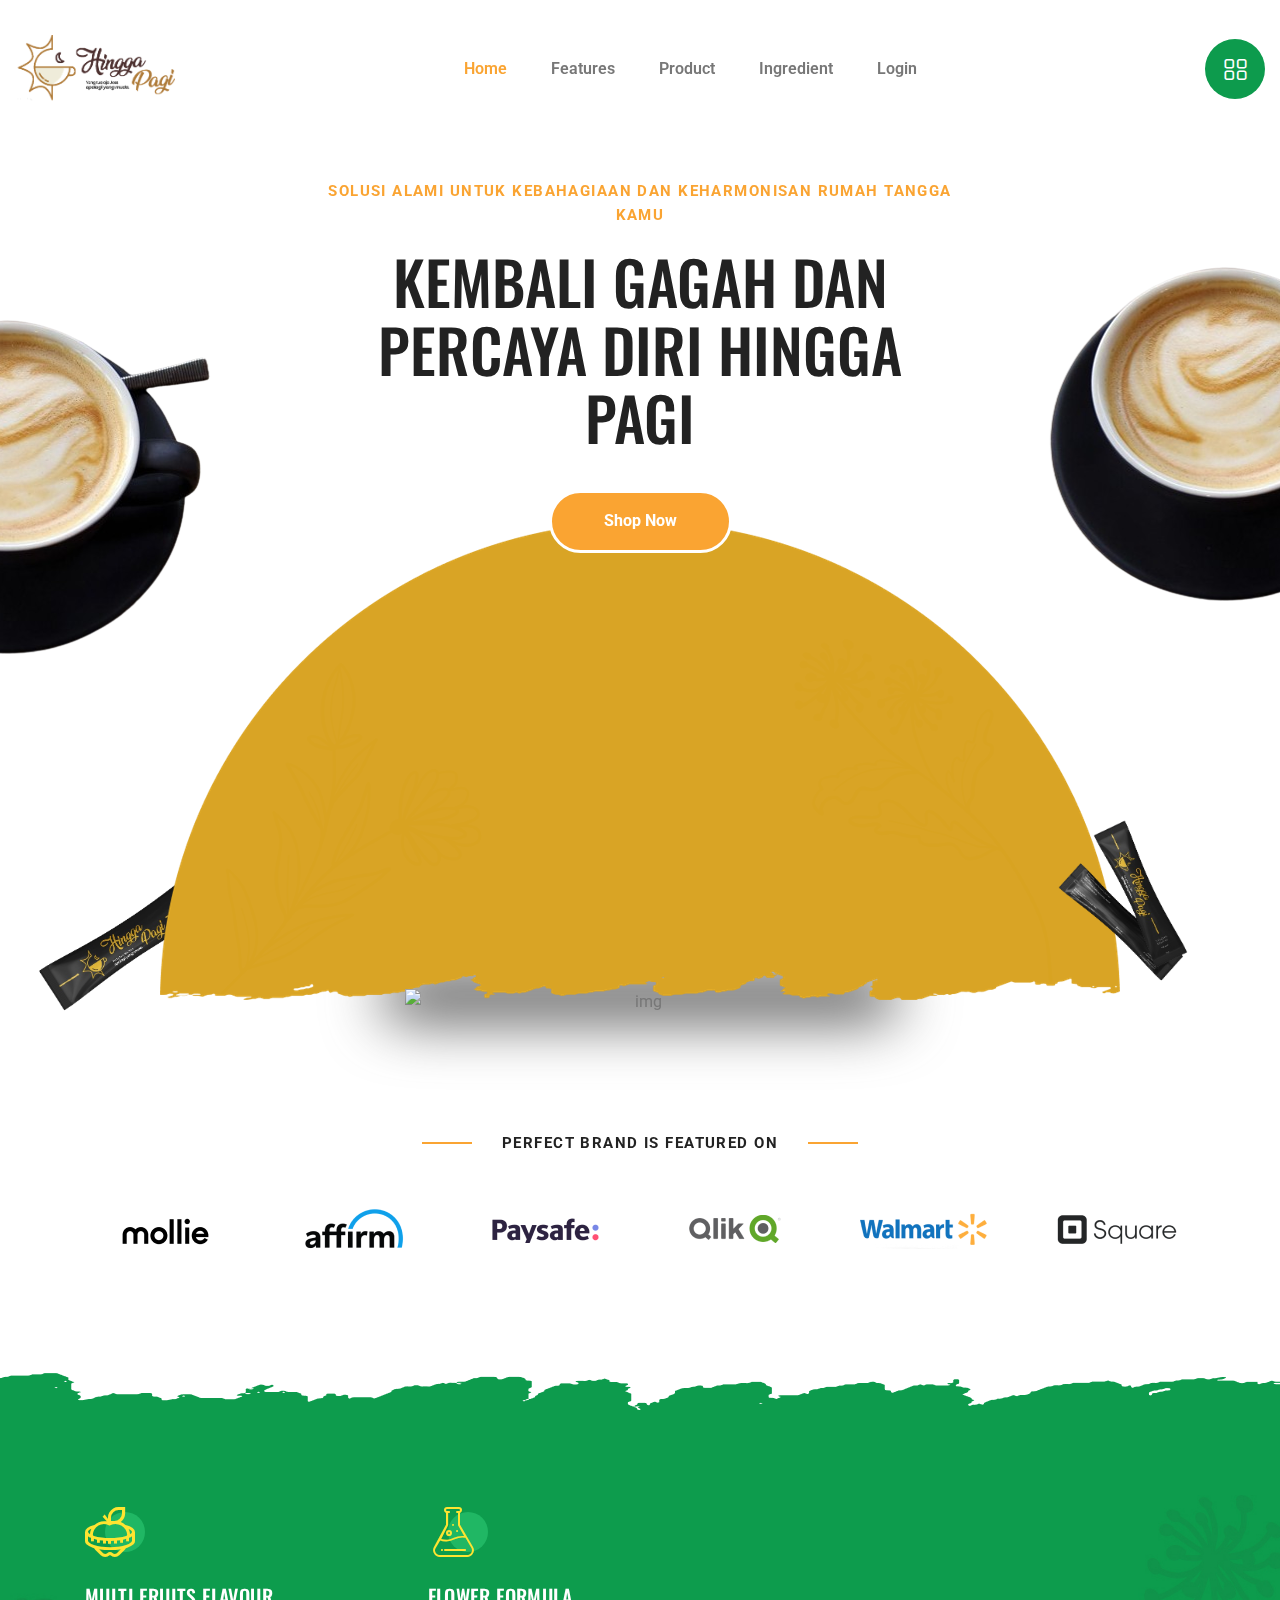
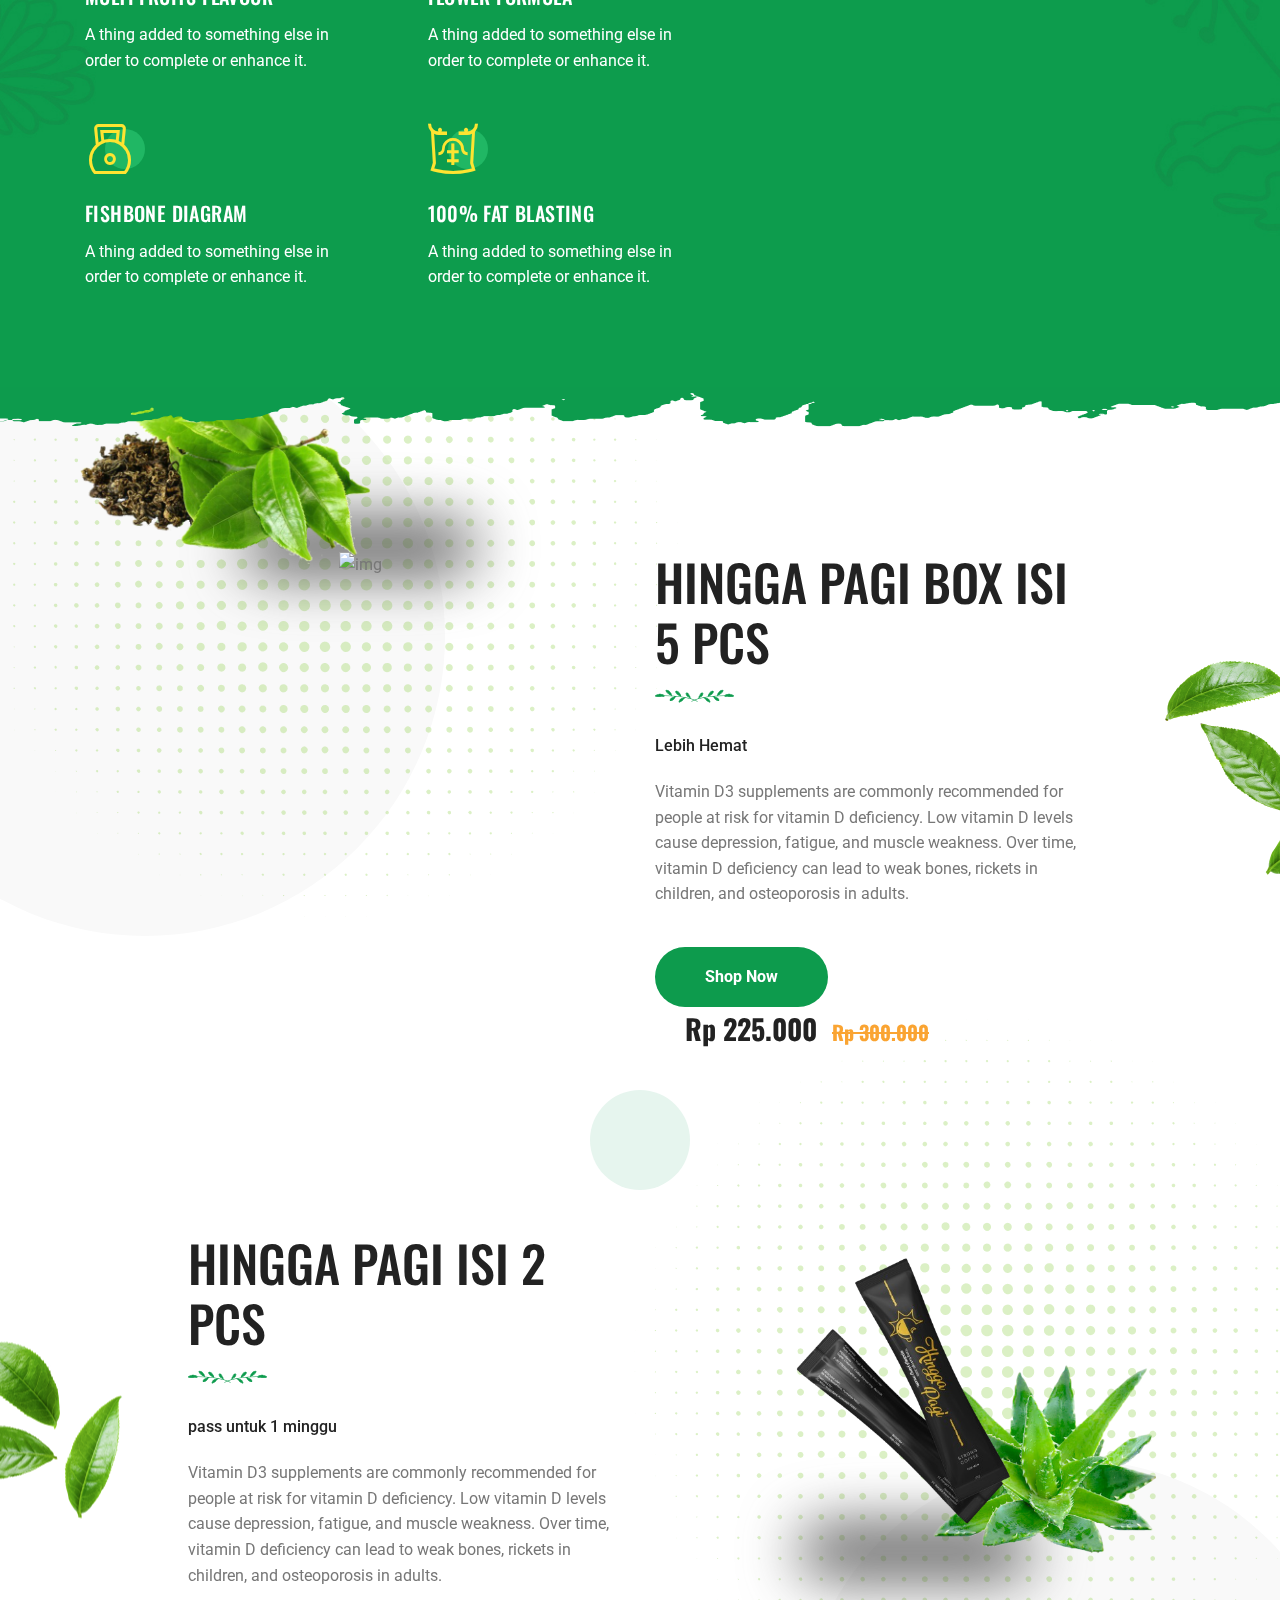
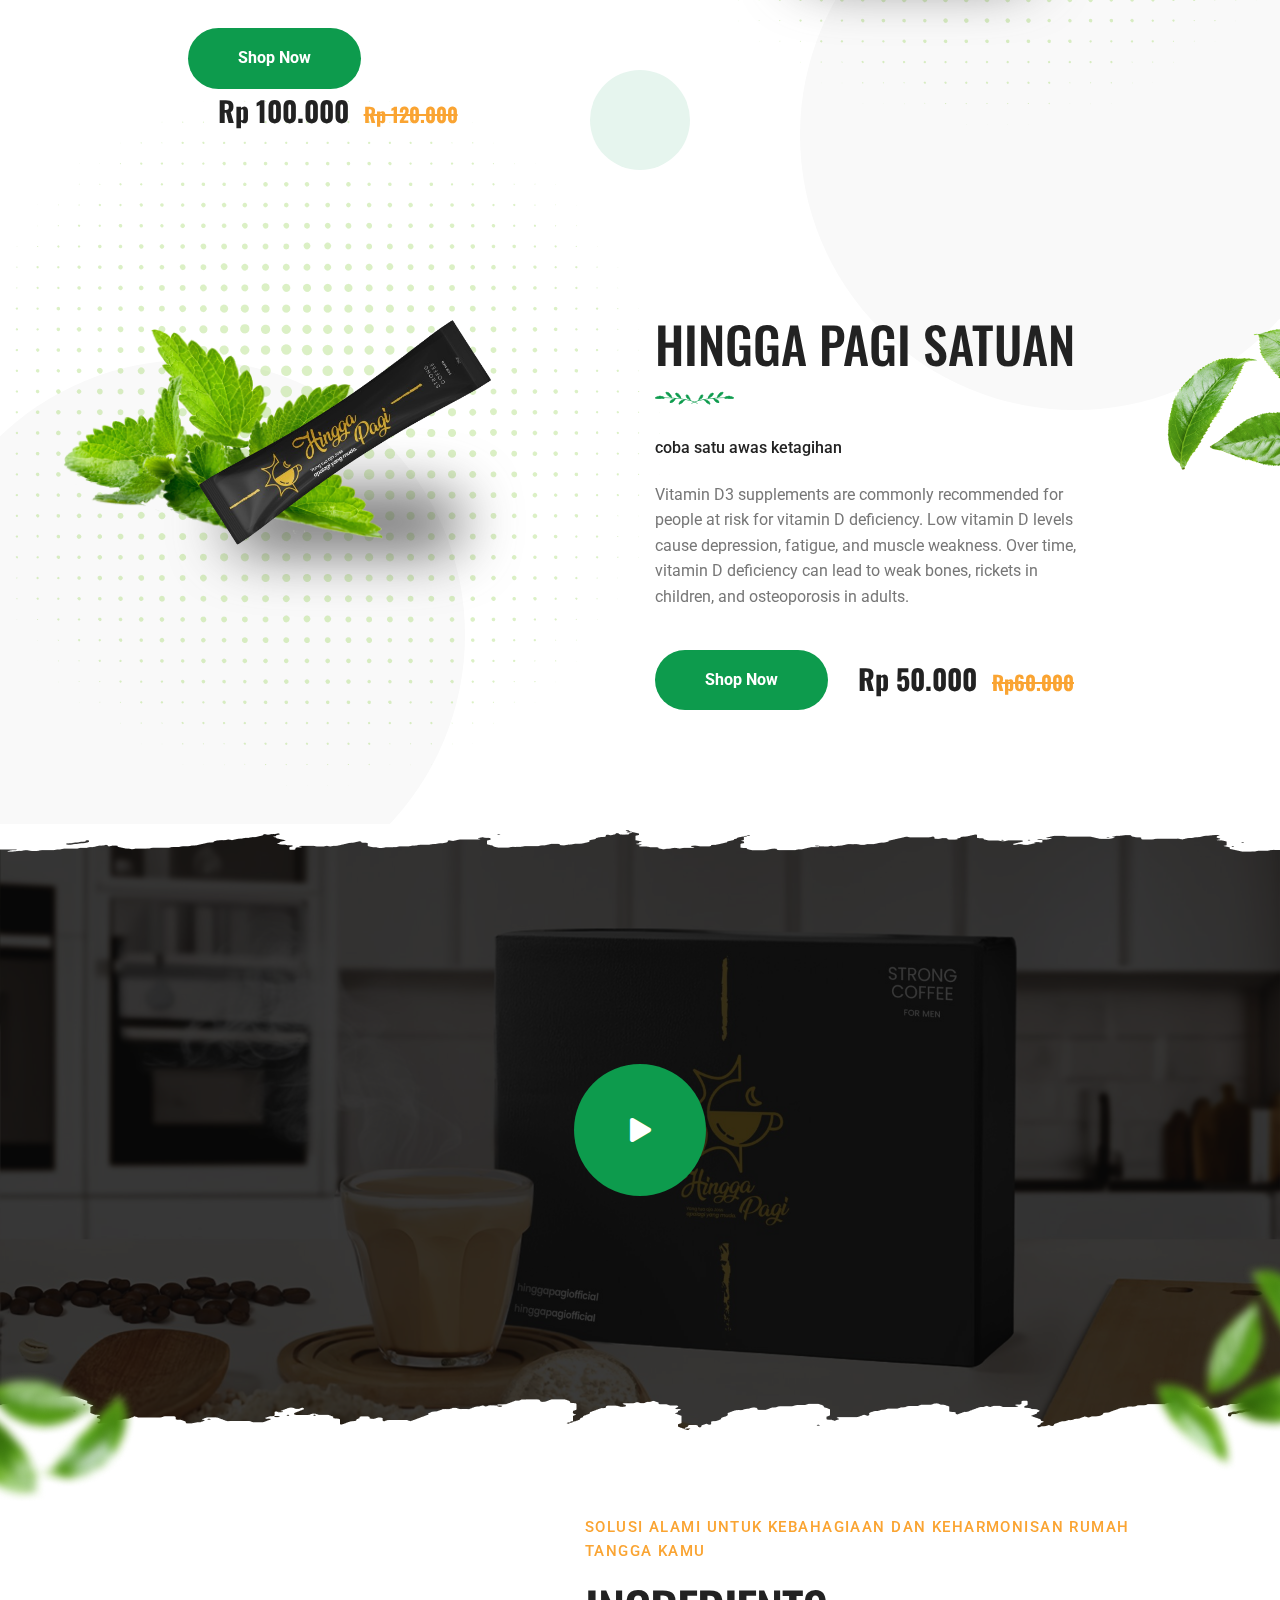
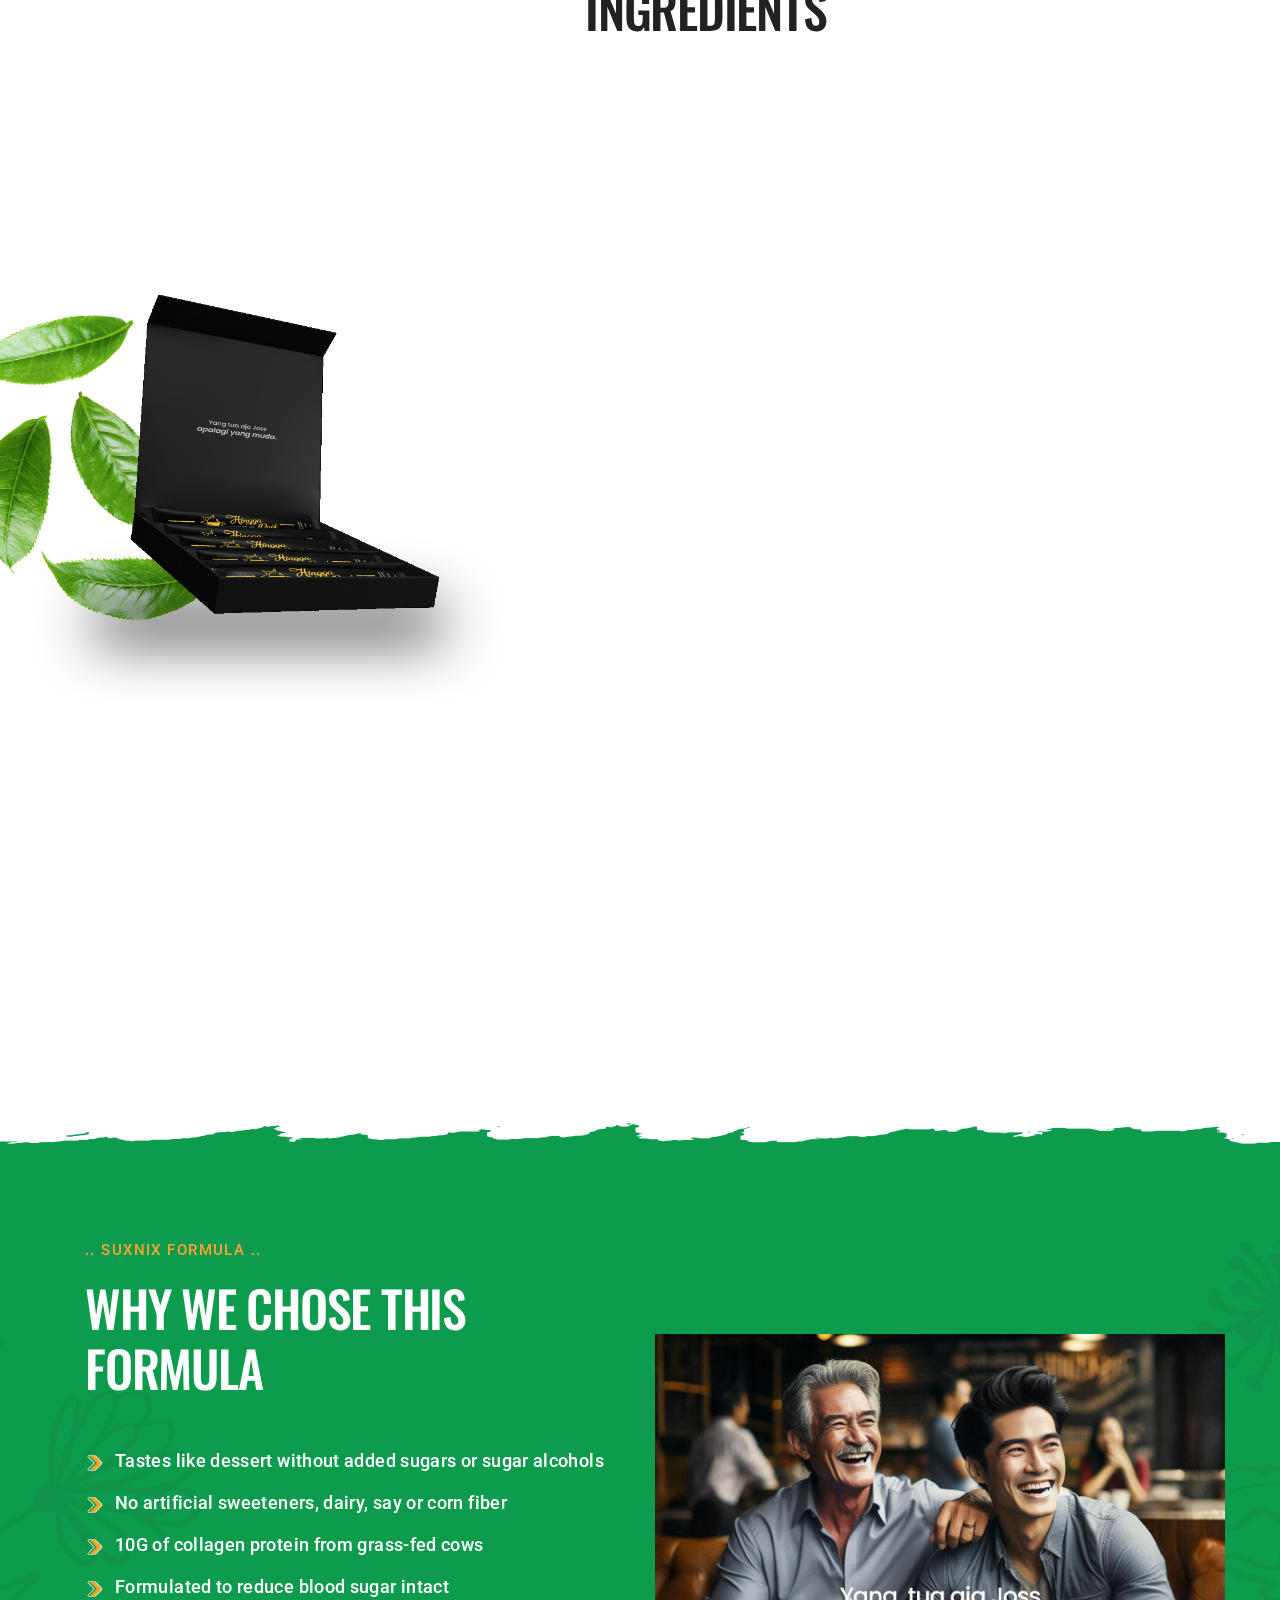
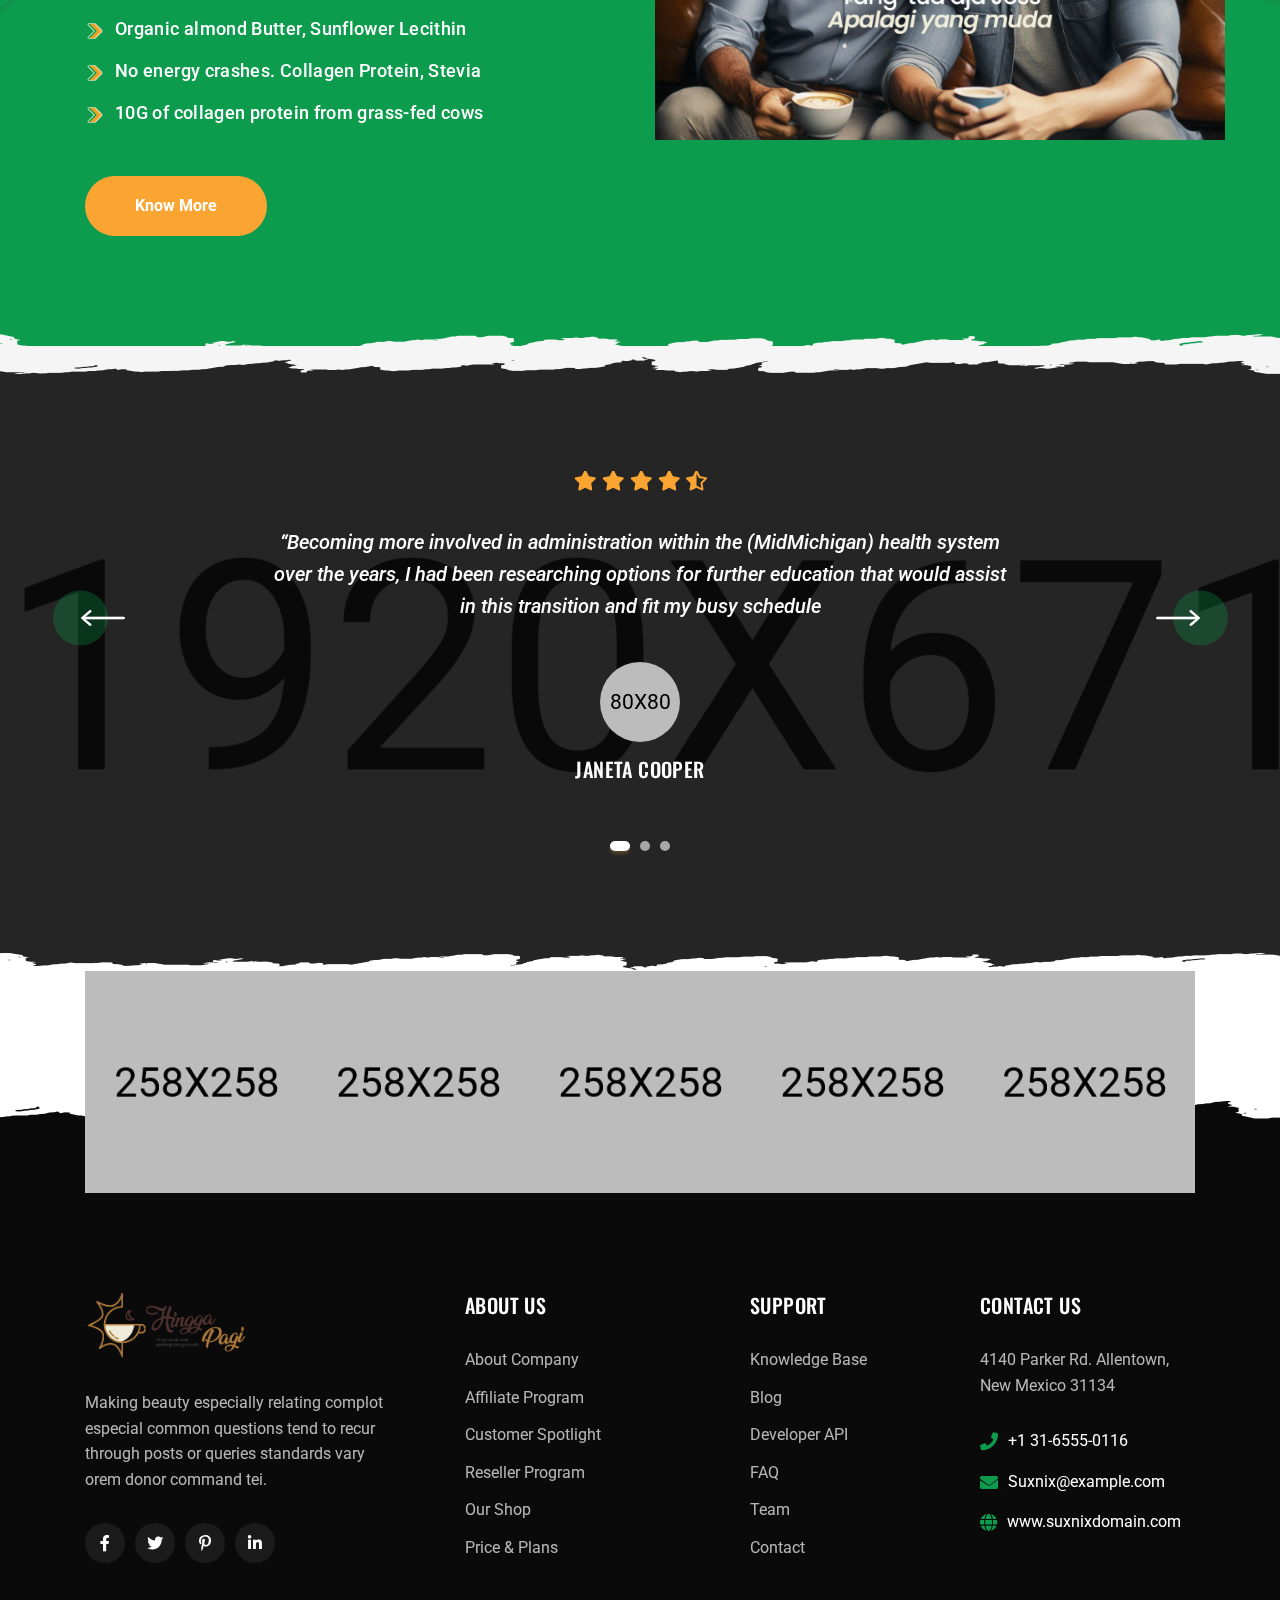
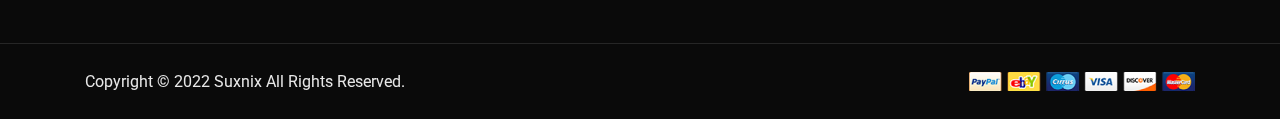
==== sunix/index.html @ d2eaa5f6 "sunix" ====
<!doctype html>
<html class="no-js" lang="en">
    <head>
        <meta charset="utf-8">
        <meta http-equiv="x-ua-compatible" content="ie=edge">
        <title>Suxnix - Health Supplement Landing Page</title>
        <meta name="description" content="">
        <meta name="viewport" content="width=device-width, initial-scale=1">

		<link rel="shortcut icon" type="image/x-icon" href="assets/img/favicon.png">
        <!-- Place favicon.ico in the root directory -->

		<!-- CSS here -->
        <link rel="stylesheet" href="assets/css/bootstrap.min.css">
        <link rel="stylesheet" href="assets/css/animate.min.css">
        <link rel="stylesheet" href="assets/css/magnific-popup.css">
        <link rel="stylesheet" href="assets/css/fontawesome-all.min.css">
        <link rel="stylesheet" href="assets/css/flaticon.css">
        <link rel="stylesheet" href="assets/css/jquery-ui.css">
        <link rel="stylesheet" href="assets/css/slick.css">
        <link rel="stylesheet" href="assets/css/default.css">
        <link rel="stylesheet" href="assets/css/style.css">
        <link rel="stylesheet" href="assets/css/responsive.css">
    </head>
    <body>

        <!-- Pre-loader-start -->
        <div id="preloader">
            <div class="tg-cube-grid">
                <div class="tg-cube tg-cube1"></div>
                <div class="tg-cube tg-cube2"></div>
                <div class="tg-cube tg-cube3"></div>
                <div class="tg-cube tg-cube4"></div>
                <div class="tg-cube tg-cube5"></div>
                <div class="tg-cube tg-cube6"></div>
                <div class="tg-cube tg-cube7"></div>
                <div class="tg-cube tg-cube8"></div>
                <div class="tg-cube tg-cube9"></div>
            </div>
        </div>
        <!-- Pre-loader-end -->

		<!-- Scroll-top -->
        <button class="scroll-top scroll-to-target" data-target="html">
            <i class="fas fa-angle-up"></i>
        </button>
        <!-- Scroll-top-end-->

        <!-- header-area -->
        <header id="home">
            <div id="header-top-fixed"></div>
            <div id="sticky-header" class="menu-area">
                <div class="container custom-container">
                    <div class="row">
                        <div class="col-12">
                            <div class="mobile-nav-toggler"><i class="flaticon-layout"></i></div>
                            <div class="menu-wrap">
                                <nav class="menu-nav">
                                    <div class="logo">
                                        <a href="index.html"><img src="assets/img/logo/logo.png" alt="Logo"></a>
                                    </div>
                                    <div class="navbar-wrap main-menu d-none d-xl-flex">
                                        <ul class="navigation">
                                            <li class="active menu-item-has-children"><a href="#home" class="section-link">Home</a>
                                                <ul class="sub-menu">
                                                    <li class="active"><a href="index.html">Home One</a></li>
                                                    <li><a href="index-2.html">Home Two</a></li>
                                                </ul>
                                            </li>
                                            <li><a href="#features" class="section-link">Features</a></li>
                                            <li><a href="#paroller" class="section-link">Product</a></li>
                                            <li><a href="#ingredient" class="section-link">Ingredient</a></li>
                                            <li><a href="login.html">Login</a></li>
                                        </ul>
                                    </div>
                                    <div class="header-action d-none d-sm-block">
                                        <ul>
                                            <li class="offCanvas-btn d-none d-xl-block"><a href="#" class="navSidebar-button"><i class="flaticon-layout"></i></a>
                                            </li>
                                        </ul>
                                    </div>
                                </nav>
                            </div>
                            <!-- Mobile Menu  -->
                            <div class="mobile-menu">
                                <nav class="menu-box">
                                    <div class="close-btn"><i class="fas fa-times"></i></div>
                                    <div class="nav-logo">
                                        <a href="index.html"><img src="assets/img/logo/logo.png" alt=""></a>
                                    </div>
                                    <div class="menu-outer">
                                        <!--Here Menu Will Come Automatically Via Javascript / Same Menu as in Header-->
                                    </div>
                                    <div class="social-links">
                                        <ul class="clearfix">
                                            <li><a href="#"><i class="fab fa-facebook-f"></i></a></li>
                                            <li><a href="#"><i class="fab fa-twitter"></i></a></li>
                                            <li><a href="#"><i class="fab fa-instagram"></i></a></li>
                                            <li><a href="#"><i class="fab fa-linkedin-in"></i></a></li>
                                            <li><a href="#"><i class="fab fa-youtube"></i></a></li>
                                        </ul>
                                    </div>
                                </nav>
                            </div>
                            <div class="menu-backdrop"></div>
                            <!-- End Mobile Menu -->
                        </div>
                    </div>
                </div>
            </div>

            <!-- header-search -->
            <div class="search-popup-wrap" tabindex="-1" role="dialog" aria-hidden="true">
                <div class="search-wrap text-center">
                    <div class="container">
                        <div class="row">
                            <div class="col-12">
                                <div class="search-form">
                                    <form action="#">
                                        <input type="text" placeholder="Enter your keyword...">
                                        <button class="search-btn"><i class="flaticon-search"></i></button>
                                    </form>
                                </div>
                            </div>
                        </div>
                    </div>
                </div>
            </div>
            <div class="search-backdrop"></div>
            <!-- header-search-end -->

            <!-- offCanvas-start -->
            <div class="offCanvas-wrap">
                <div class="offCanvas-toggle"><img src="assets/img/icons/close.png" alt="icon"></div>
                <div class="offCanvas-body">
                    <div class="offCanvas-content">
                        <h3 class="title">Getting all of the <span>Nutrients</span> you need simply cannot be done without supplements.</h3>
                        <p>Nam libero tempore, cum soluta nobis eligendi cumque quod placeat facere possimus assumenda omnis dolor repellendu sautem temporibus officiis</p>
                    </div>
                    <div class="offcanvas-contact">
                        <h4 class="number">+1 599 162 4545</h4>
                        <h4 class="email">suxnix@gmail.com</h4>
                        <p>5689 Lotaso Terrace, Culver City, <br> CA, United States</p>
                        <ul class="offcanvas-social list-wrap">
                            <li><a href="#"><i class="fab fa-facebook-f"></i></a></li>
                            <li><a href="#"><i class="fab fa-twitter"></i></a></li>
                            <li><a href="#"><i class="fab fa-instagram"></i></a></li>
                        </ul>
                    </div>
                </div>
            </div>
            <div class="offCanvas-overlay"></div>
            <!-- offCanvas-end -->

        </header>
        <!-- header-area-end -->


        <!-- main-area -->
        <main class="main-area fix">

            <!-- banner-area -->
            <section class="banner-area">
                <div class="container">
                    <div class="row justify-content-center">
                        <div class="col-xxl-8 col-xl-7 col-lg-8 col-md-10">
                            <div class="banner-content text-center">
                                <p class="banner-caption">Solusi Alami Untuk Kebahagiaan dan Keharmonisan Rumah Tangga Kamu</p>
                                <h2 class="title">KEMBALI GAGAH DAN PERCAYA DIRI HINGGA PAGI</h2>
                                <a href="shop.html" class="btn btn-two">Shop Now</a>
                            </div>
                        </div>
                    </div>
                    <div class="row">
                        <div class="col-12">
                            <div class="banner-images text-center">
                                <img src="assets/img/banner/banner_img01.png" alt="img" class="main-img">
                                <img src="assets/img/banner/banner_round_bg.png" alt="img" class="bg-shape">
                            </div>
                        </div>
                    </div>
                </div>
                <div class="banner-shape one">
                    <img src="assets/img/banner/banner_shape01.png" alt="shape" class="wow bannerFadeInLeft" data-wow-delay=".2s" data-wow-duration="2s">
                </div>
                <div class="banner-shape two">
                    <img src="assets/img/banner/banner_shape02.png" alt="shape" class="wow bannerFadeInRight" data-wow-delay=".2s" data-wow-duration="2s">
                </div>
                <div class="banner-shape three">
                    <img src="assets/img/banner/banner_shape03.png" alt="shape" class="wow bannerFadeInDown" data-wow-delay=".2s" data-wow-duration="2s">
                </div>
                <div class="banner-shape four">
                    <img src="assets/img/banner/banner_shape04.png" alt="shape" class="wow bannerFadeInDown" data-wow-delay=".2s" data-wow-duration="2s">
                </div>
            </section>
            <!-- banner-area-end -->

            <!-- brand-area -->
            <div class="brand-area">
                <div class="container">
                    <div class="row">
                        <div class="col-12">
                            <div class="brand-title text-center mb-50">
                                <p class="title">Perfect Brand is Featured on</p>
                            </div>
                        </div>
                    </div>
                    <div class="row brand-active">
                        <div class="col-2">
                            <div class="brand-item">
                                <a href="#"><img src="assets/img/brand/brand_01.png" alt="brand"></a>
                            </div>
                        </div>
                        <div class="col-2">
                            <div class="brand-item">
                                <a href="#"><img src="assets/img/brand/brand_02.png" alt="brand"></a>
                            </div>
                        </div>
                        <div class="col-2">
                            <div class="brand-item">
                                <a href="#"><img src="assets/img/brand/brand_03.png" alt="brand"></a>
                            </div>
                        </div>
                        <div class="col-2">
                            <div class="brand-item">
                                <a href="#"><img src="assets/img/brand/brand_04.png" alt="brand"></a>
                            </div>
                        </div>
                        <div class="col-2">
                            <div class="brand-item">
                                <a href="#"><img src="assets/img/brand/brand_05.png" alt="brand"></a>
                            </div>
                        </div>
                        <div class="col-2">
                            <div class="brand-item">
                                <a href="#"><img src="assets/img/brand/brand_06.png" alt="brand"></a>
                            </div>
                        </div>
                        <div class="col-2">
                            <div class="brand-item">
                                <a href="#"><img src="assets/img/brand/brand_03.png" alt="brand"></a>
                            </div>
                        </div>
                    </div>
                </div>
            </div>
            <!-- brand-area-end -->

            <!-- features-area -->
            <section id="features" class="features-area features-bg" data-background="assets/img/bg/features_bg.jpg">
                <div class="container">
                    <div class="row align-items-center">
                        <div class="col-xxl-6 col-lg-5 order-0 order-lg-2">
                            <div class="features-img wow featuresRollOut" data-wow-delay=".3s">
                                <img src="assets/img/others/features_img.png" alt="">
                            </div>
                        </div>
                        <div class="col-xxl-6 col-lg-7">
                            <div class="features-items-wrap">
                                <div class="row justify-content-center">
                                    <div class="col-md-6 col-sm-8">
                                        <div class="features-item">
                                            <div class="features-icon">
                                                <i class="flaticon-tape-measure"></i>
                                            </div>
                                            <div class="features-content">
                                                <h4 class="title">Multi Fruits Flavour</h4>
                                                <p>A thing added to something else in order to complete or enhance it.</p>
                                            </div>
                                        </div>
                                    </div>
                                    <div class="col-md-6 col-sm-8">
                                        <div class="features-item">
                                            <div class="features-icon">
                                                <i class="flaticon-test"></i>
                                            </div>
                                            <div class="features-content">
                                                <h4 class="title">Flower Formula</h4>
                                                <p>A thing added to something else in order to complete or enhance it.</p>
                                            </div>
                                        </div>
                                    </div>
                                    <div class="col-md-6 col-sm-8">
                                        <div class="features-item">
                                            <div class="features-icon">
                                                <i class="flaticon-weight"></i>
                                            </div>
                                            <div class="features-content">
                                                <h4 class="title">Fishbone Diagram</h4>
                                                <p>A thing added to something else in order to complete or enhance it.</p>
                                            </div>
                                        </div>
                                    </div>
                                    <div class="col-md-6 col-sm-8">
                                        <div class="features-item">
                                            <div class="features-icon">
                                                <i class="flaticon-abs"></i>
                                            </div>
                                            <div class="features-content">
                                                <h4 class="title">100% Fat Blasting</h4>
                                                <p>A thing added to something else in order to complete or enhance it.</p>
                                            </div>
                                        </div>
                                    </div>
                                </div>
                            </div>
                        </div>
                    </div>
                </div>
            </section>
            <!-- features-area-end -->

            <!-- features-product -->
            <section id="paroller" class="features-products">
                <div class="container">
                    <div class="features-products-wrap">
                        <div class="row justify-content-center">
                            <div class="col-lg-6 col-md-8">
                                <div class="features-products-thumb">
                                    <div class="main-img">
                                        <img src="assets/img/products/features_product01.png" alt="img">
                                    </div>
                                    <img src="assets/img/products/features_product_shape01.png" alt="img" class="shape-img">
                                </div>
                            </div>
                            <div class="col-lg-6 col-md-10">
                                <div class="features-product-content">
                                    <h2 class="title"><a href="shop-details.html">Hingga Pagi Box Isi 5 pcs</a></h2>
                                    <h6 class="features-product-quantity">Lebih Hemat</h6>
                                    <p>Vitamin D3 supplements are commonly recommended for people at risk for vitamin D deficiency. Low vitamin D levels cause depression, fatigue, and muscle weakness. Over time, vitamin D deficiency can lead to weak bones, rickets in children, and osteoporosis in adults. </p>
                                    <div class="features-product-bottom">
                                        <a href="shop-details.html" class="btn">Shop Now</a>
                                        <span class="price">Rp 225.000<span class="old-price">Rp 300.000</span></span>
                                    </div>
                                </div>
                            </div>
                        </div>
                    </div>
                    <div class="features-products-wrap">
                        <div class="row justify-content-center">
                            <div class="col-lg-6 col-md-8">
                                <div class="features-products-thumb">
                                    <div class="main-img">
                                        <img src="assets/img/products/features_product02.png" alt="img">
                                    </div>
                                    <img src="assets/img/products/features_product_shape02.png" alt="img" class="shape-img">
                                </div>
                            </div>
                            <div class="col-lg-6 col-md-10">
                                <div class="features-product-content">
                                    <h2 class="title"><a href="shop-details.html">Hingga Pagi Isi 2 Pcs</a></h2>
                                    <h6 class="features-product-quantity">pass untuk 1 minggu</h6>
                                    <p>Vitamin D3 supplements are commonly recommended for people at risk for vitamin D deficiency. Low vitamin D levels cause depression, fatigue, and muscle weakness. Over time, vitamin D deficiency can lead to weak bones, rickets in children, and osteoporosis in adults. </p>
                                    <div class="features-product-bottom">
                                        <a href="shop-details.html" class="btn">Shop Now</a>
                                        <span class="price">Rp 100.000<span class="old-price">Rp 120.000</span></span>
                                    </div>
                                </div>
                            </div>
                        </div>
                    </div>
                    <div class="features-products-wrap">
                        <div class="row justify-content-center">
                            <div class="col-lg-6 col-md-8">
                                <div class="features-products-thumb">
                                    <div class="main-img">
                                        <img src="assets/img/products/features_product03.png" alt="img">
                                    </div>
                                    <img src="assets/img/products/features_product_shape03.png" alt="img" class="shape-img">
                                </div>
                            </div>
                            <div class="col-lg-6 col-md-10">
                                <div class="features-product-content">
                                    <h2 class="title"><a href="shop-details.html">Hingga Pagi satuan</a></h2>
                                    <h6 class="features-product-quantity">coba satu awas ketagihan</h6>
                                    <p>Vitamin D3 supplements are commonly recommended for people at risk for vitamin D deficiency. Low vitamin D levels cause depression, fatigue, and muscle weakness. Over time, vitamin D deficiency can lead to weak bones, rickets in children, and osteoporosis in adults. </p>
                                    <div class="features-product-bottom">
                                        <a href="shop-details.html" class="btn">Shop Now</a>
                                        <span class="price">Rp 50.000<span class="old-price">Rp60.000</span></span>
                                    </div>
                                </div>
                            </div>
                        </div>
                    </div>
                </div>
                <div class="fp-shapes-wrap">
                    <div class="fp-shape-one">
                        <img src="assets/img/others/features_sec_shape01.png" alt="shape" class="paroller" data-paroller-factor="0.25" data-paroller-factor-lg="0.20" data-paroller-factor-md="0.25" data-paroller-factor-sm="0.10" data-paroller-type="foreground" data-paroller-direction="vertical">
                    </div>
                    <div class="fp-shape-two">
                        <img src="assets/img/others/features_sec_shape02.png" alt="shape" class="paroller" data-paroller-factor="-0.25" data-paroller-factor-lg="0.20" data-paroller-factor-md="0.25" data-paroller-factor-sm="0.10" data-paroller-type="foreground" data-paroller-direction="vertical">
                    </div>
                    <div class="fp-shape-three">
                        <img src="assets/img/others/features_sec_shape03.png" alt="shape" class="paroller" data-paroller-factor="0.25" data-paroller-factor-lg="0.20" data-paroller-factor-md="0.25" data-paroller-factor-sm="0.10" data-paroller-type="foreground" data-paroller-direction="vertical">
                    </div>
                </div>
                <div class="fp-circle one"></div>
                <div class="fp-circle two"></div>
                <div class="fp-circle three"></div>
                <div class="fp-circle four"></div>
                <div class="fp-circle five"></div>
            </section>
            <!-- features-product-end -->

            <!-- shop-area -->

            <!-- shop-area-end -->

            <!-- video-area -->
            <div class="video-area video-bg" data-background="assets/img/bg/video_bg.jpg">
                <div class="video-bg-overlay"></div>
                <div class="container">
                    <div class="row">
                        <div class="col-12">
                            <div class="video-btn">
                                <a href="https://www.youtube.com/watch?v=HQfF5XRVXjU" class="popup-video ripple-white"><i class="fas fa-play"></i></a>
                            </div>
                        </div>
                    </div>
                </div>
                <div class="video-shape one"><img src="assets/img/others/video_shape01.png" alt="shape"></div>
                <div class="video-shape two"><img src="assets/img/others/video_shape02.png" alt="shape"></div>
            </div>
            <!-- video-area-end -->

            <!-- fact-area -->
            
            <!-- fact-area-end -->

            <!-- Ingredients-area -->
            <section id="ingredient" class="ingredients-area">
                <div class="container">
                    <div class="row align-items-center justify-content-center">
                        <div class="col-xl-5 col-lg-6 col-md-7">
                            <div class="ingredients-img">
                                <img src="assets/img/others/ingredients_img.png" alt="img">
                                <img src="assets/img/others/ingredients_shape.png" alt="img" class="shape">
                            </div>
                        </div>
                        <div class="col-xl-7 col-lg-9">
                            <div class="ingredients-items-wrap">
                                <div class="section-title mb-60">
                                    <p class="sub-title">Solusi Alami Untuk Kebahagiaan dan Keharmonisan Rumah Tangga Kamu</p>
                                    <h2 class="title">Ingredients</h2>
                                </div>
                                <div class="row justify-content-center justify-content-lg-start">
                                    <div class="col-md-6 col-sm-8">
                                        <div class="ingredients-item wow fadeInUp" data-wow-delay=".2s">
                                            <div class="ingredients-thumb">
                                                <img src="assets/img/others/ingredients_item01.png" alt="img">
                                            </div>
                                            <div class="ingredients-content">
                                                <h5 class="title">Kopi</h5>
                                                <p>Dibuat dari biji kopi pilihan, HinggaPagi menawarkan kekuatan kopi sejati untuk menjaga stamina Anda tetap tinggi hingga pagi</p>
                                            </div>
                                        </div>
                                    </div>
                                    <div class="col-md-6 col-sm-8">
                                        <div class="ingredients-item wow fadeInUp" data-wow-delay=".3s">
                                            <div class="ingredients-thumb">
                                                <img src="assets/img/others/ingredients_item02.png" alt="img">
                                            </div>
                                            <div class="ingredients-content">
                                                <h5 class="title">Purwaceng</h5>
                                                <p>Purwaceng dalam kopi HinggaPagi meningkatkan testosteron dan aliran darah, membantu Anda mencapai dan mempertahankan ereksi yang lebih kuat.</p>
                                            </div>
                                        </div>
                                    </div>
                                    <div class="col-md-6 col-sm-8">
                                        <div class="ingredients-item wow fadeInUp" data-wow-delay=".4s">
                                            <div class="ingredients-thumb">
                                                <img src="assets/img/others/ingredients_item03.png" alt="img">
                                            </div>
                                            <div class="ingredients-content">
                                                <h5 class="title">Susu Oat</h5>
                                                <p>Diperkaya dengan vitamin B seperti riboflavin (B2) dan B12, susu oat membantu mengurangi stres, peradangan saraf, dan mendukung kesehatan otak.</p>
                                            </div>
                                        </div>
                                    </div>
                                    <div class="col-md-6 col-sm-8">
                                        <div class="ingredients-item wow fadeInUp" data-wow-delay=".5s">
                                            <div class="ingredients-thumb">
                                                <img src="assets/img/others/ingredients_item04.png" alt="img">
                                            </div>
                                            <div class="ingredients-content">
                                                <h5 class="title">Krimer dan Gula</h5>
                                                <p>Nikmati cita rasa yang kaya dengan tambahan krimer dan gula yang seimbang. Menambah rasa manis yang memanjakan dan memberikan tekstur lembut dan krimi yang membuat kopi lebih nikmat.</p>
                                            </div>
                                        </div>
                                    </div>
                                    <div class="col-md-6 col-sm-8">
                                        <div class="ingredients-item wow fadeInUp" data-wow-delay=".5s">
                                            <div class="ingredients-thumb">
                                                <img src="assets/img/others/ingredients_item04.png" alt="img">
                                            </div>
                                            <div class="ingredients-content">
                                                <h5 class="title">Tribulus Terestris</h5>
                                                <p>meningkatkan testosteron dan aliran darah, membantu Anda mencapai dan mempertahankan ereksi yang lebih kuat.</p>
                                            </div>
                                        </div>
                                    </div>
                                </div>
                            </div>
                        </div>
                    </div>
                </div>
            </section>
            <!-- Ingredients-area-end -->

            <!-- formula-area -->
            <section class="formula-area formula-bg" data-background="assets/img/bg/formula_bg.jpg">
                <div class="container">
                    <div class="row align-items-center">
                        <div class="col-lg-6 order-0 order-lg-2">
                            <div class="formula-img">
                                <img src="assets/img/others/formula_img.png" alt="img">
                            </div>
                        </div>
                        <div class="col-lg-6">
                            <div class="formula-content">
                                <div class="section-title white-title mb-50">
                                    <p class="sub-title">.. Suxnix Formula ..</p>
                                    <h2 class="title">Why We Chose This Formula</h2>
                                </div>
                                <ul class="formula-list list-wrap">
                                    <li>Tastes like dessert without added sugars or sugar alcohols</li>
                                    <li>No artificial sweeteners, dairy, say or corn fiber</li>
                                    <li>10G of collagen protein from grass-fed cows</li>
                                    <li>Formulated to reduce blood sugar intact</li>
                                    <li>Organic almond Butter, Sunflower Lecithin</li>
                                    <li>No energy crashes. Collagen Protein, Stevia</li>
                                    <li>10G of collagen protein from grass-fed cows</li>
                                </ul>
                                <a href="contact.html" class="btn btn-two">Know More</a>
                            </div>
                        </div>
                    </div>
                </div>
            </section>
            <!-- formula-area-end -->

            <!-- pricing-area -->
           
            <!-- pricing-area-end -->

            <!-- testimonial-area -->
            <section class="testimonial-area testimonial-bg" data-background="assets/img/bg/testimonial_bg.jpg">
                <div class="testimonial-overlay"></div>
                <div class="container">
                    <div class="row justify-content-center">
                        <div class="col-xxl-8 col-xl-9 col-lg-11">
                            <div class="testimonial-active">
                                <div class="testimonial-item text-center">
                                    <div class="testimonial-rating">
                                        <i class="fas fa-star"></i>
                                        <i class="fas fa-star"></i>
                                        <i class="fas fa-star"></i>
                                        <i class="fas fa-star"></i>
                                        <i class="fas fa-star-half-alt"></i>
                                    </div>
                                    <p>“Becoming more involved in administration within the (MidMichigan) health system over the years, I had been researching options for further education that would assist in this transition and fit my busy schedule</p>
                                    <div class="testimonial-avatar-wrap">
                                        <div class="testi-avatar-img">
                                            <img src="assets/img/others/testi_avatar01.jpg" alt="img">
                                        </div>
                                        <div class="testi-avatar-info">
                                            <h5 class="name">Janeta Cooper</h5>
                                        </div>
                                    </div>
                                </div>
                                <div class="testimonial-item text-center">
                                    <div class="testimonial-rating">
                                        <i class="fas fa-star"></i>
                                        <i class="fas fa-star"></i>
                                        <i class="fas fa-star"></i>
                                        <i class="fas fa-star"></i>
                                        <i class="fas fa-star-half-alt"></i>
                                    </div>
                                    <p>“Becoming more involved in administration within the (MidMichigan) health system over the years, I had been researching options for further education that would assist in this transition and fit my busy schedule</p>
                                    <div class="testimonial-avatar-wrap">
                                        <div class="testi-avatar-img">
                                            <img src="assets/img/others/testi_avatar02.jpg" alt="img">
                                        </div>
                                        <div class="testi-avatar-info">
                                            <h5 class="name">Lempor Kooper</h5>
                                        </div>
                                    </div>
                                </div>
                                <div class="testimonial-item text-center">
                                    <div class="testimonial-rating">
                                        <i class="fas fa-star"></i>
                                        <i class="fas fa-star"></i>
                                        <i class="fas fa-star"></i>
                                        <i class="fas fa-star"></i>
                                        <i class="fas fa-star-half-alt"></i>
                                    </div>
                                    <p>“Becoming more involved in administration within the (MidMichigan) health system over the years, I had been researching options for further education that would assist in this transition and fit my busy schedule</p>
                                    <div class="testimonial-avatar-wrap">
                                        <div class="testi-avatar-img">
                                            <img src="assets/img/others/testi_avatar03.jpg" alt="img">
                                        </div>
                                        <div class="testi-avatar-info">
                                            <h5 class="name">Zonalos Neko</h5>
                                        </div>
                                    </div>
                                </div>
                            </div>
                        </div>
                    </div>
                </div>
            </section>
            <!-- testimonial-area-end -->

            <!-- blog-post-area -->
            
            <!-- blog-post-area-end -->

        </main>
        <!-- main-area-end -->


        <!-- Footer-area -->
        <footer class="footer-area">
            <div class="footer-instagram">
                <div class="container">
                    <div class="row g-0 instagram-active">
                        <div class="col-2">
                            <div class="footer-insta-item">
                                <a href="assets/img/others/instagram_post01.jpg" class="popup-image"><img src="assets/img/others/instagram_post01.jpg" alt="img"></a>
                            </div>
                        </div>
                        <div class="col-2">
                            <div class="footer-insta-item">
                                <a href="assets/img/others/instagram_post02.jpg" class="popup-image"><img src="assets/img/others/instagram_post02.jpg" alt="img"></a>
                            </div>
                        </div>
                        <div class="col-2">
                            <div class="footer-insta-item">
                                <a href="assets/img/others/instagram_post03.jpg" class="popup-image"><img src="assets/img/others/instagram_post03.jpg" alt="img"></a>
                            </div>
                        </div>
                        <div class="col-2">
                            <div class="footer-insta-item">
                                <a href="assets/img/others/instagram_post04.jpg" class="popup-image"><img src="assets/img/others/instagram_post04.jpg" alt="img"></a>
                            </div>
                        </div>
                        <div class="col-2">
                            <div class="footer-insta-item">
                                <a href="assets/img/others/instagram_post05.jpg" class="popup-image"><img src="assets/img/others/instagram_post05.jpg" alt="img"></a>
                            </div>
                        </div>
                        <div class="col-2">
                            <div class="footer-insta-item">
                                <a href="assets/img/others/instagram_post06.jpg" class="popup-image"><img src="assets/img/others/instagram_post06.jpg" alt="img"></a>
                            </div>
                        </div>
                    </div>
                </div>
            </div>
            <div class="footer-top-wrap">
                <div class="container">
                    <div class="footer-widgets-wrap">
                        <div class="row">
                            <div class="col-lg-4 col-md-7">
                                <div class="footer-widget">
                                    <div class="footer-about">
                                        <div class="footer-logo logo">
                                            <a href="index.html"><img src="assets/img/logo/white_logo.png" alt="Logo"></a>
                                        </div>
                                        <div class="footer-text">
                                            <p>Making beauty especially relating complot especial common questions tend to recur through posts or queries standards vary orem donor command tei.</p>
                                        </div>
                                        <div class="footer-social">
                                            <a href="#"><i class="fab fa-facebook-f"></i></a>
                                            <a href="#"><i class="fab fa-twitter"></i></a>
                                            <a href="#"><i class="fab fa-pinterest-p"></i></a>
                                            <a href="#"><i class="fab fa-linkedin-in"></i></a>
                                        </div>
                                    </div>
                                </div>
                            </div>
                            <div class="col-lg-3 col-md-5 col-sm-6">
                                <div class="footer-widget">
                                    <h4 class="fw-title">About Us</h4>
                                    <ul class="list-wrap">
                                        <li><a href="#">About Company</a></li>
                                        <li><a href="#">Affiliate Program</a></li>
                                        <li><a href="#">Customer Spotlight</a></li>
                                        <li><a href="#">Reseller Program</a></li>
                                        <li><a href="shop.html">Our Shop</a></li>
                                        <li><a href="#">Price & Plans</a></li>
                                    </ul>
                                </div>
                            </div>
                            <div class="col-lg-2 col-md-5 col-sm-6">
                                <div class="footer-widget">
                                    <h4 class="fw-title">Support</h4>
                                    <ul class="list-wrap">
                                        <li><a href="#">Knowledge Base</a></li>
                                        <li><a href="blog.html">Blog</a></li>
                                        <li><a href="#">Developer API</a></li>
                                        <li><a href="#">FAQ</a></li>
                                        <li><a href="#">Team</a></li>
                                        <li><a href="contact.html">Contact</a></li>
                                    </ul>
                                </div>
                            </div>
                            <div class="col-lg-3 col-md-5">
                                <div class="footer-widget">
                                    <h4 class="fw-title">CONTACT US</h4>
                                    <div class="footer-contact-wrap">
                                        <p>4140 Parker Rd. Allentown, New Mexico 31134</p>
                                        <ul class="list-wrap">
                                            <li class="phone"><i class="fas fa-phone"></i> +1 31-6555-0116</li>
                                            <li class="mail"><i class="fas fa-envelope"></i> Suxnix@example.com</li>
                                            <li class="website"><i class="fas fa-globe"></i> www.suxnixdomain.com</li>
                                        </ul>
                                    </div>
                                </div>
                            </div>
                        </div>
                    </div>
                </div>
                <div class="footer-shape one">
                    <img src="assets/img/others/footer_shape01.png" alt="img" class="wow fadeInLeft" data-wow-delay=".3s" data-wow-duration="1s">
                </div>
                <div class="footer-shape two">
                    <img src="assets/img/others/footer_shape02.png" alt="img" class="wow fadeInRight" data-wow-delay=".3s" data-wow-duration="1s">
                </div>
            </div>
            <div class="copyright-wrap">
                <div class="container">
                    <div class="row align-items-center">
                        <div class="col-md-7">
                            <div class="copyright-text">
                                <p>Copyright © 2022 Suxnix All Rights Reserved.</p>
                            </div>
                        </div>
                        <div class="col-md-5">
                            <div class="payment-card text-center text-md-end">
                                <img src="assets/img/others/card_img.png" alt="card">
                            </div>
                        </div>
                    </div>
                </div>
            </div>
        </footer>
        <!-- Footer-area-end -->





		<!-- JS here -->
        <script src="assets/js/vendor/jquery-3.6.0.min.js"></script>
        <script src="assets/js/bootstrap.min.js"></script>
        <script src="assets/js/isotope.pkgd.min.js"></script>
        <script src="assets/js/imagesloaded.pkgd.min.js"></script>
        <script src="assets/js/jquery.magnific-popup.min.js"></script>
        <script src="assets/js/jquery.paroller.min.js"></script>
        <script src="assets/js/jquery.easypiechart.min.js"></script>
        <script src="assets/js/jquery.inview.min.js"></script>
        <script src="assets/js/jquery.easing.js"></script>
        <script src="assets/js/jquery-ui.min.js"></script>
        <script src="assets/js/jarallax.min.js"></script>
        <script src="assets/js/slick.min.js"></script>
        <script src="assets/js/validator.js"></script>
        <script src="assets/js/ajax-form.js"></script>
        <script src="assets/js/wow.min.js"></script>
        <script src="assets/js/main.js"></script>
    </body>
</html>
---- sunix/assets/css/flaticon.css ----
@font-face {
    font-family: "flaticon";
    src: url("../fonts/flaticon.ttf?6c81acffbaea668c38df4286a10550b3") format("truetype"),
url("../fonts/flaticon.woff?6c81acffbaea668c38df4286a10550b3") format("woff"),
url("../fonts/flaticon.woff2?6c81acffbaea668c38df4286a10550b3") format("woff2"),
url("../fonts/flaticon.eot?6c81acffbaea668c38df4286a10550b3#iefix") format("embedded-opentype"),
url("../fonts/flaticon.svg?6c81acffbaea668c38df4286a10550b3#flaticon") format("svg");
}

i[class^="flaticon-"]:before, i[class*=" flaticon-"]:before {
    font-family: flaticon !important;
    font-style: normal;
    font-weight: normal !important;
    font-variant: normal;
    text-transform: none;
    line-height: 1;
    -webkit-font-smoothing: antialiased;
    -moz-osx-font-smoothing: grayscale;
}

i[class*="flaticon-"] {
    display: block;
    line-height: 0;
}

.flaticon-tape-measure:before {
    content: "\f101";
}
.flaticon-abs:before {
    content: "\f102";
}
.flaticon-weight:before {
    content: "\f103";
}
.flaticon-test:before {
    content: "\f104";
}
.flaticon-layout:before {
    content: "\f105";
}
.flaticon-search:before {
    content: "\f106";
}
.flaticon-shopping-cart:before {
    content: "\f107";
}
.flaticon-shopping-cart-1:before {
    content: "\f108";
}
.flaticon-left-arrow:before {
    content: "\f109";
}
.flaticon-right-arrow:before {
    content: "\f10a";
}
.flaticon-whey-protein:before {
    content: "\f10b";
}
.flaticon-whey:before {
    content: "\f10c";
}
.flaticon-vitamin:before {
    content: "\f10d";
}
.flaticon-protein-supplement:before {
    content: "\f10e";
}
.flaticon-vitamin-1:before {
    content: "\f10f";
}
.flaticon-fitness:before {
    content: "\f110";
}
.flaticon-slim-down:before {
    content: "\f111";
}
.flaticon-strong:before {
    content: "\f112";
}
.flaticon-vitamins:before {
    content: "\f113";
}
.flaticon-dumbbell:before {
    content: "\f114";
}
.flaticon-protein:before {
    content: "\f115";
}
.flaticon-whey-protein-1:before {
    content: "\f116";
}
.flaticon-whey-protein-2:before {
    content: "\f117";
}
.flaticon-whey-1:before {
    content: "\f118";
}
.flaticon-proteins:before {
    content: "\f119";
}
.flaticon-supplement:before {
    content: "\f11a";
}
.flaticon-whey-protein-3:before {
    content: "\f11b";
}
.flaticon-strong-1:before {
    content: "\f11c";
}
.flaticon-vitamins-1:before {
    content: "\f11d";
}
.flaticon-protein-1:before {
    content: "\f11e";
}
.flaticon-protein-2:before {
    content: "\f11f";
}
.flaticon-body:before {
    content: "\f120";
}
.flaticon-abs-1:before {
    content: "\f121";
}
.flaticon-view:before {
    content: "\f122";
}
.flaticon-capsule:before {
    content: "\f123";
}
.flaticon-drug:before {
    content: "\f124";
}
---- sunix/assets/css/default.css ----
/* Deafult Margin & Padding */
/*-- Margin Top --*/
.mt-5 {
	margin-top: 5px;
}
.mt-10 {
	margin-top: 10px;
}
.mt-15 {
	margin-top: 15px;
}
.mt-20 {
	margin-top: 20px;
}
.mt-25 {
	margin-top: 25px;
}
.mt-30 {
	margin-top: 30px;
}
.mt-35 {
	margin-top: 35px;
}
.mt-40 {
	margin-top: 40px;
}
.mt-45 {
	margin-top: 45px;
}
.mt-50 {
	margin-top: 50px;
}
.mt-55 {
	margin-top: 55px;
}
.mt-60 {
	margin-top: 60px;
}
.mt-65 {
	margin-top: 65px;
}
.mt-70 {
	margin-top: 70px;
}
.mt-75 {
	margin-top: 75px;
}
.mt-80 {
	margin-top: 80px;
}
.mt-85 {
	margin-top: 85px;
}
.mt-90 {
	margin-top: 90px;
}
.mt-95 {
	margin-top: 95px;
}
.mt-100 {
	margin-top: 100px;
}
.mt-105 {
	margin-top: 105px;
}
.mt-110 {
	margin-top: 110px;
}
.mt-115 {
	margin-top: 115px;
}
.mt-120 {
	margin-top: 120px;
}
.mt-125 {
	margin-top: 125px;
}
.mt-130 {
	margin-top: 130px;
}
.mt-135 {
	margin-top: 135px;
}
.mt-140 {
	margin-top: 140px;
}
.mt-145 {
	margin-top: 145px;
}
.mt-150 {
	margin-top: 150px;
}
.mt-155 {
	margin-top: 155px;
}
.mt-160 {
	margin-top: 160px;
}
.mt-165 {
	margin-top: 165px;
}
.mt-170 {
	margin-top: 170px;
}
.mt-175 {
	margin-top: 175px;
}
.mt-180 {
	margin-top: 180px;
}
.mt-185 {
	margin-top: 185px;
}
.mt-190 {
	margin-top: 190px;
}
.mt-195 {
	margin-top: 195px;
}
.mt-200 {
	margin-top: 200px;
}
/*-- Margin Bottom --*/

.mb-5 {
	margin-bottom: 5px;
}
.mb-10 {
	margin-bottom: 10px;
}
.mb-15 {
	margin-bottom: 15px;
}
.mb-20 {
	margin-bottom: 20px;
}
.mb-25 {
	margin-bottom: 25px;
}
.mb-30 {
	margin-bottom: 30px;
}
.mb-35 {
	margin-bottom: 35px;
}
.mb-40 {
	margin-bottom: 40px;
}
.mb-45 {
	margin-bottom: 45px;
}
.mb-50 {
	margin-bottom: 50px;
}
.mb-55 {
	margin-bottom: 55px;
}
.mb-60 {
	margin-bottom: 60px;
}
.mb-65 {
	margin-bottom: 65px;
}
.mb-70 {
	margin-bottom: 70px;
}
.mb-75 {
	margin-bottom: 75px;
}
.mb-80 {
	margin-bottom: 80px;
}
.mb-85 {
	margin-bottom: 85px;
}
.mb-90 {
	margin-bottom: 90px;
}
.mb-95 {
	margin-bottom: 95px;
}
.mb-100 {
	margin-bottom: 100px;
}
.mb-105 {
	margin-bottom: 105px;
}
.mb-110 {
	margin-bottom: 110px;
}
.mb-115 {
	margin-bottom: 115px;
}
.mb-120 {
	margin-bottom: 120px;
}
.mb-125 {
	margin-bottom: 125px;
}
.mb-130 {
	margin-bottom: 130px;
}
.mb-135 {
	margin-bottom: 135px;
}
.mb-140 {
	margin-bottom: 140px;
}
.mb-145 {
	margin-bottom: 145px;
}
.mb-150 {
	margin-bottom: 150px;
}
.mb-155 {
	margin-bottom: 155px;
}
.mb-160 {
	margin-bottom: 160px;
}
.mb-165 {
	margin-bottom: 165px;
}
.mb-170 {
	margin-bottom: 170px;
}
.mb-175 {
	margin-bottom: 175px;
}
.mb-180 {
	margin-bottom: 180px;
}
.mb-185 {
	margin-bottom: 185px;
}
.mb-190 {
	margin-bottom: 190px;
}
.mb-195 {
	margin-bottom: 195px;
}
.mb-200 {
	margin-bottom: 200px;
}
/*-- Padding Top --*/

.pt-5 {
	padding-top: 5px;
}
.pt-10 {
	padding-top: 10px;
}
.pt-15 {
	padding-top: 15px;
}
.pt-20 {
	padding-top: 20px;
}
.pt-25 {
	padding-top: 25px;
}
.pt-30 {
	padding-top: 30px;
}
.pt-35 {
	padding-top: 35px;
}
.pt-40 {
	padding-top: 40px;
}
.pt-45 {
	padding-top: 45px;
}
.pt-50 {
	padding-top: 50px;
}
.pt-55 {
	padding-top: 55px;
}
.pt-60 {
	padding-top: 60px;
}
.pt-65 {
	padding-top: 65px;
}
.pt-70 {
	padding-top: 70px;
}
.pt-75 {
	padding-top: 75px;
}
.pt-80 {
	padding-top: 80px;
}
.pt-85 {
	padding-top: 85px;
}
.pt-90 {
	padding-top: 90px;
}
.pt-95 {
	padding-top: 95px;
}
.pt-100 {
	padding-top: 100px;
}
.pt-105 {
	padding-top: 105px;
}
.pt-110 {
	padding-top: 110px;
}
.pt-115 {
	padding-top: 115px;
}
.pt-120 {
	padding-top: 120px;
}
.pt-125 {
	padding-top: 125px;
}
.pt-130 {
	padding-top: 130px;
}
.pt-135 {
	padding-top: 135px;
}
.pt-140 {
	padding-top: 140px;
}
.pt-145 {
	padding-top: 145px;
}
.pt-150 {
	padding-top: 150px;
}
.pt-155 {
	padding-top: 155px;
}
.pt-160 {
	padding-top: 160px;
}
.pt-165 {
	padding-top: 165px;
}
.pt-170 {
	padding-top: 170px;
}
.pt-175 {
	padding-top: 175px;
}
.pt-180 {
	padding-top: 180px;
}
.pt-185 {
	padding-top: 185px;
}
.pt-190 {
	padding-top: 190px;
}
.pt-195 {
	padding-top: 195px;
}
.pt-200 {
	padding-top: 200px;
}
/*-- Padding Bottom --*/

.pb-5 {
	padding-bottom: 5px;
}
.pb-10 {
	padding-bottom: 10px;
}
.pb-15 {
	padding-bottom: 15px;
}
.pb-20 {
	padding-bottom: 20px;
}
.pb-25 {
	padding-bottom: 25px;
}
.pb-30 {
	padding-bottom: 30px;
}
.pb-35 {
	padding-bottom: 35px;
}
.pb-40 {
	padding-bottom: 40px;
}
.pb-45 {
	padding-bottom: 45px;
}
.pb-50 {
	padding-bottom: 50px;
}
.pb-55 {
	padding-bottom: 55px;
}
.pb-60 {
	padding-bottom: 60px;
}
.pb-65 {
	padding-bottom: 65px;
}
.pb-70 {
	padding-bottom: 70px;
}
.pb-75 {
	padding-bottom: 75px;
}
.pb-80 {
	padding-bottom: 80px;
}
.pb-85 {
	padding-bottom: 85px;
}
.pb-90 {
	padding-bottom: 90px;
}
.pb-95 {
	padding-bottom: 95px;
}
.pb-100 {
	padding-bottom: 100px;
}
.pb-105 {
	padding-bottom: 105px;
}
.pb-110 {
	padding-bottom: 110px;
}
.pb-115 {
	padding-bottom: 115px;
}
.pb-120 {
	padding-bottom: 120px;
}
.pb-125 {
	padding-bottom: 125px;
}
.pb-130 {
	padding-bottom: 130px;
}
.pb-135 {
	padding-bottom: 135px;
}
.pb-140 {
	padding-bottom: 140px;
}
.pb-145 {
	padding-bottom: 145px;
}
.pb-150 {
	padding-bottom: 150px;
}
.pb-155 {
	padding-bottom: 155px;
}
.pb-160 {
	padding-bottom: 160px;
}
.pb-165 {
	padding-bottom: 165px;
}
.pb-170 {
	padding-bottom: 170px;
}
.pb-175 {
	padding-bottom: 175px;
}
.pb-180 {
	padding-bottom: 180px;
}
.pb-185 {
	padding-bottom: 185px;
}
.pb-190 {
	padding-bottom: 190px;
}
.pb-195 {
	padding-bottom: 195px;
}
.pb-200 {
	padding-bottom: 200px;
}



/*-- Padding Left --*/
.pl-0 {
	padding-left: 0px;
}
.pl-5 {
	padding-left: 5px;
}
.pl-10 {
	padding-left: 10px;
}
.pl-15 {
	padding-left: 15px;
}
.pl-20{
	padding-left: 20px;
}
.pl-25 {
	padding-left: 35px;
}
.pl-30 {
	padding-left: 30px;
}
.pl-35 {
	padding-left: 35px;
}

.pl-35 {
	padding-left: 35px;
}

.pl-40 {
	padding-left: 40px;
}

.pl-45 {
	padding-left: 45px;
}

.pl-50 {
	padding-left: 50px;
}

.pl-55 {
	padding-left: 55px;
}

.pl-60 {
	padding-left: 60px;
}
.pl-65 {
	padding-left: 65px;
}
.pl-70 {
	padding-left: 70px;
}
.pl-75 {
	padding-left: 75px;
}
.pl-80 {
	padding-left: 80px;
}
.pl-85 {
	padding-left: 80px;
}
.pl-90 {
	padding-left: 90px;
}
.pl-95 {
	padding-left: 95px;
}
.pl-100 {
	padding-left: 100px;
}


/*-- Padding Right --*/
.pr-0 {
	padding-right: 0px;
}
.pr-5 {
	padding-right: 5px;
}
.pr-10 {
	padding-right: 10px;
}
.pr-15 {
	padding-right: 15px;
}
.pr-20{
	padding-right: 20px;
}
.pr-25 {
	padding-right: 35px;
}
.pr-30 {
	padding-right: 30px;
}
.pr-35 {
	padding-right: 35px;
}

.pr-35 {
	padding-right: 35px;
}

.pr-40 {
	padding-right: 40px;
}

.pr-45 {
	padding-right: 45px;
}

.pr-50 {
	padding-right: 50px;
}

.pr-55 {
	padding-right: 55px;
}

.pr-60 {
	padding-right: 60px;
}
.pr-65 {
	padding-right: 65px;
}
.pr-70 {
	padding-right: 70px;
}
.pr-75 {
	padding-right: 75px;
}
.pr-80 {
	padding-right: 80px;
}
.pr-85 {
	padding-right: 80px;
}
.pr-90 {
	padding-right: 90px;
}
.pr-95 {
	padding-right: 95px;
}
.pr-100 {
	padding-right: 100px;
}

/* font weight */
.f-700{font-weight: 700;}
.f-600{font-weight: 600;}
.f-500{font-weight: 500;}
.f-400{font-weight: 400;}
.f-300{font-weight: 300;}

/* Background Color */

.gray-bg {
	background: #F5F5F5;
}
.white-bg {
	background: #fff;
}
.black-bg {
	background: #222;
}
.theme-bg {
	background: #222;
}
.primary-bg {
	background: #222;
}
/* Color */

.white-color {
	color: #fff;
}
.black-color {
	color: #222;
}
.theme-color {
	color: #222;
}
.primary-color {
	color: #222;
}
/* black overlay */

[data-overlay] {
	position: relative;
}
[data-overlay]::before {
	background: #000 none repeat scroll 0 0;
	content: "";
	height: 100%;
	left: 0;
	position: absolute;
	top: 0;
	width: 100%;
	z-index: 1;
}
[data-overlay="3"]::before {
	opacity: 0.3;
}
[data-overlay="4"]::before {
	opacity: 0.4;
}
[data-overlay="5"]::before {
	opacity: 0.5;
}
[data-overlay="6"]::before {
	opacity: 0.6;
}
[data-overlay="7"]::before {
	opacity: 0.7;
}
[data-overlay="8"]::before {
	opacity: 0.8;
}
[data-overlay="9"]::before {
	opacity: 0.9;
}
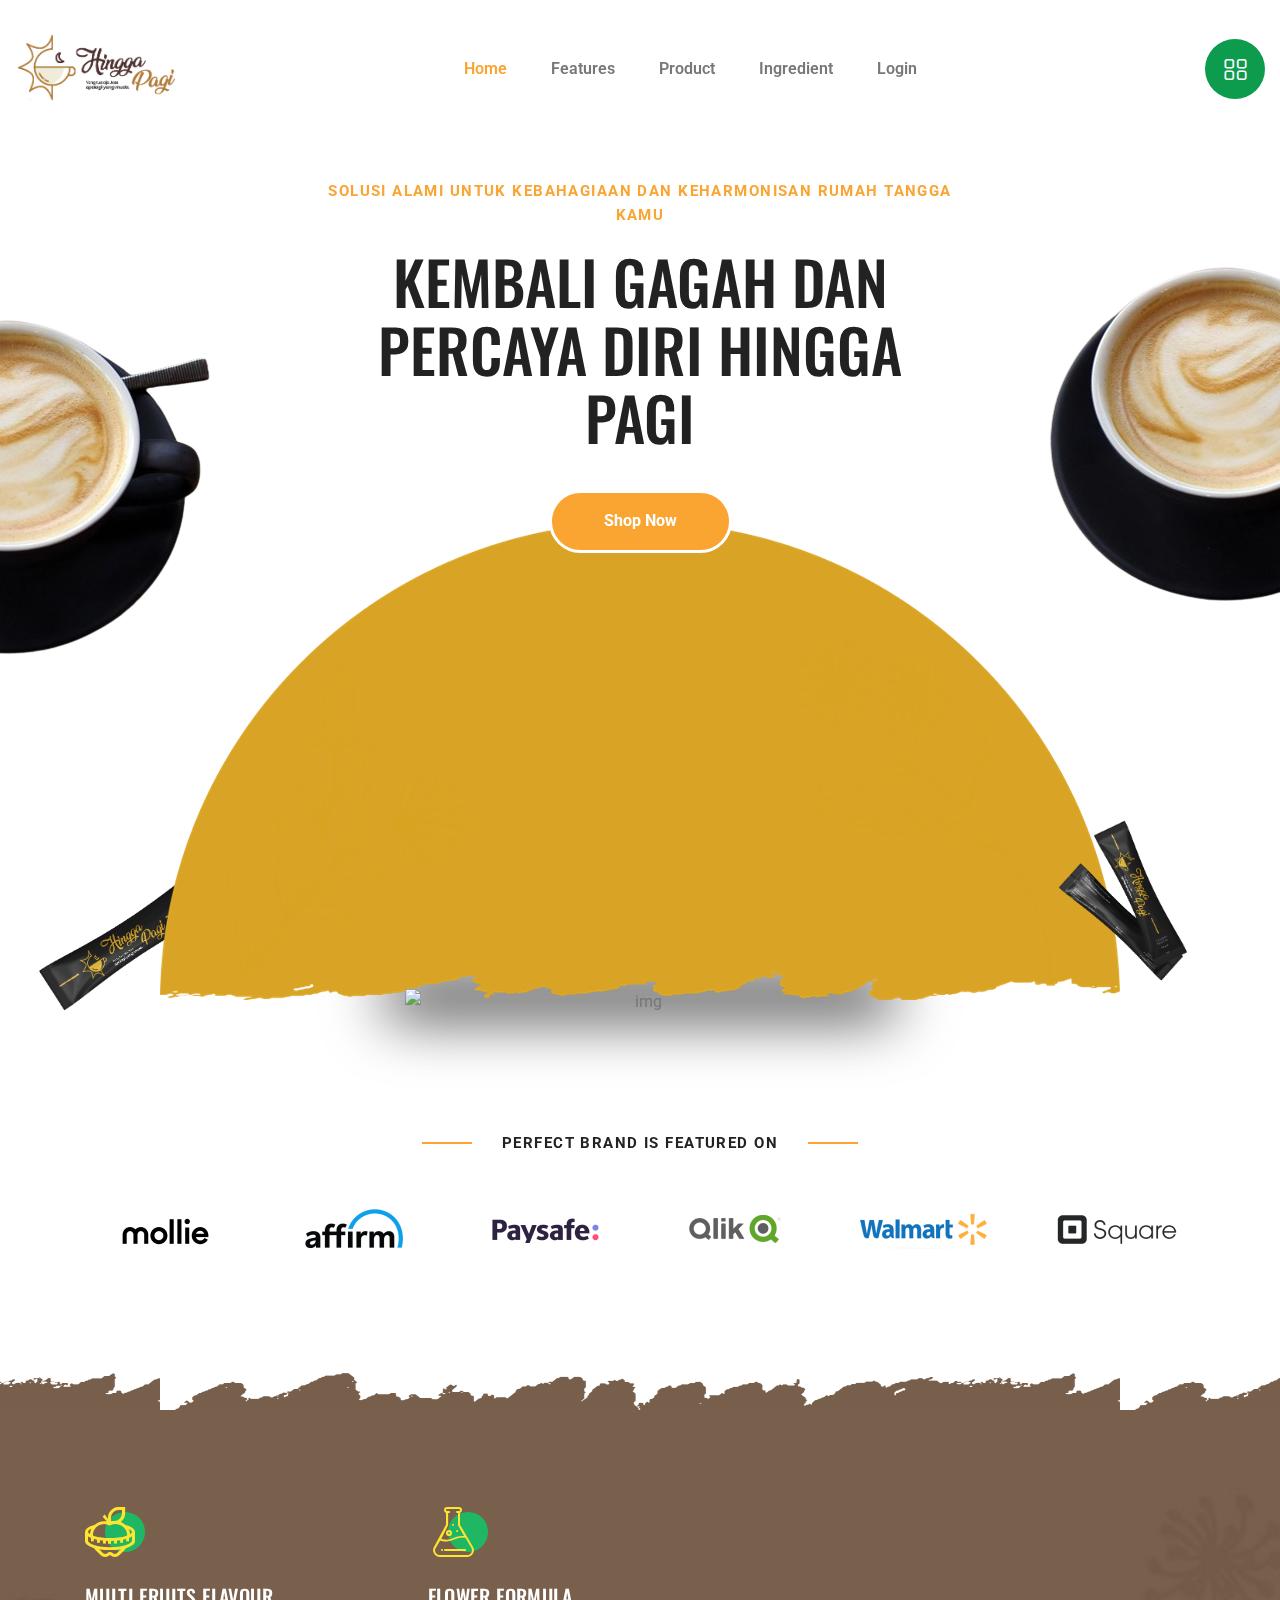
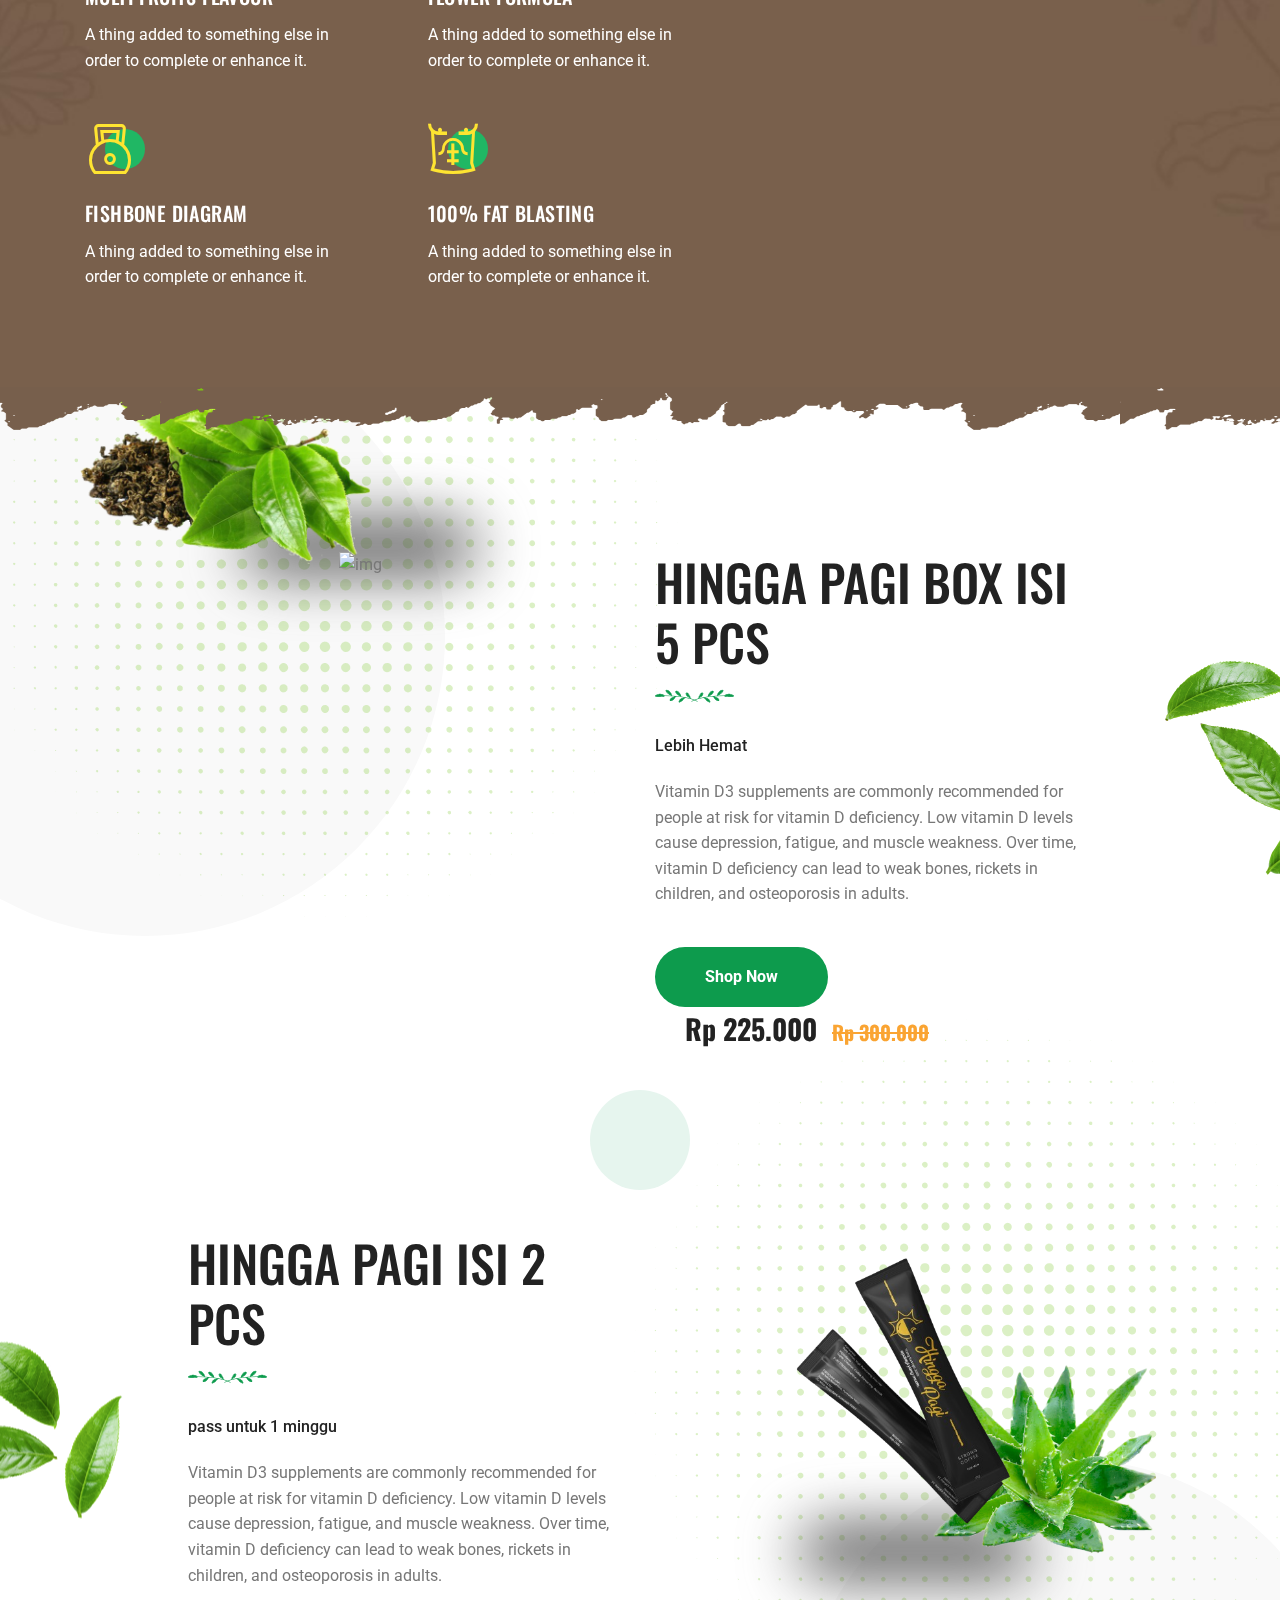
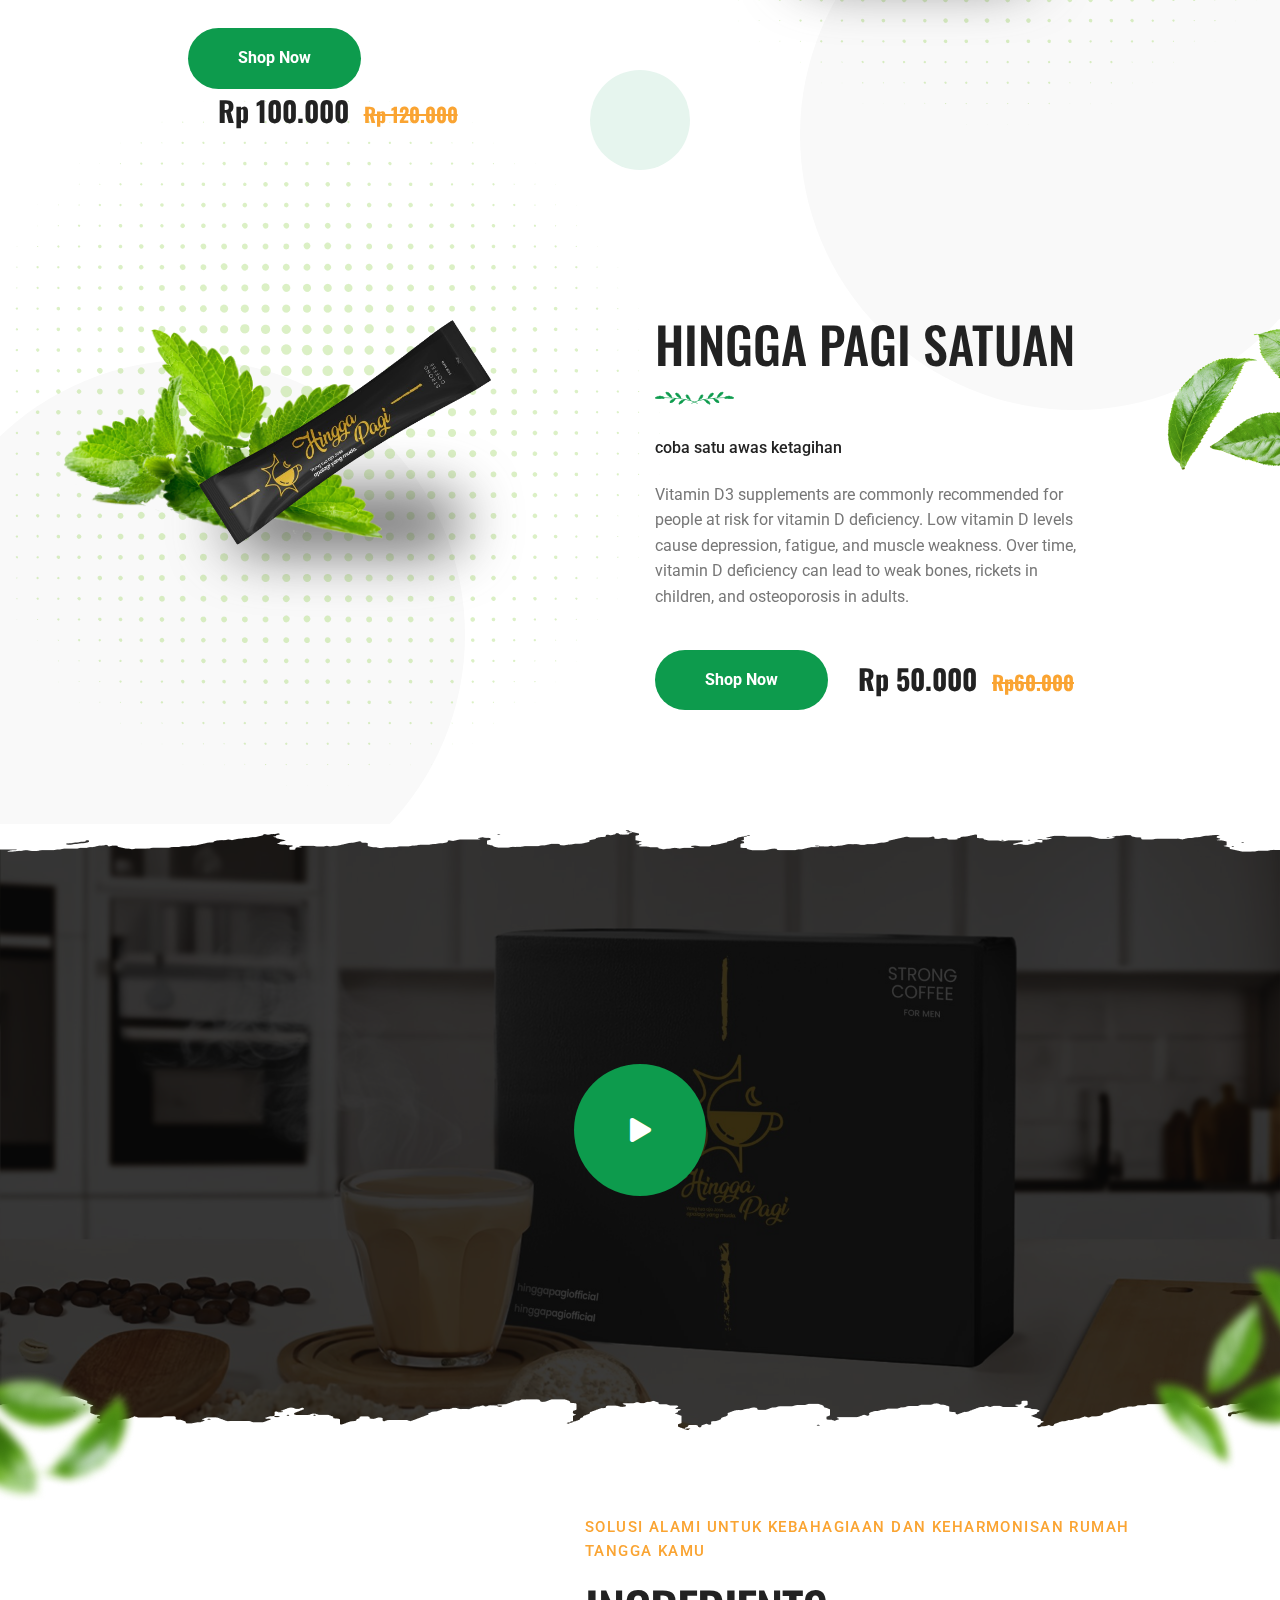
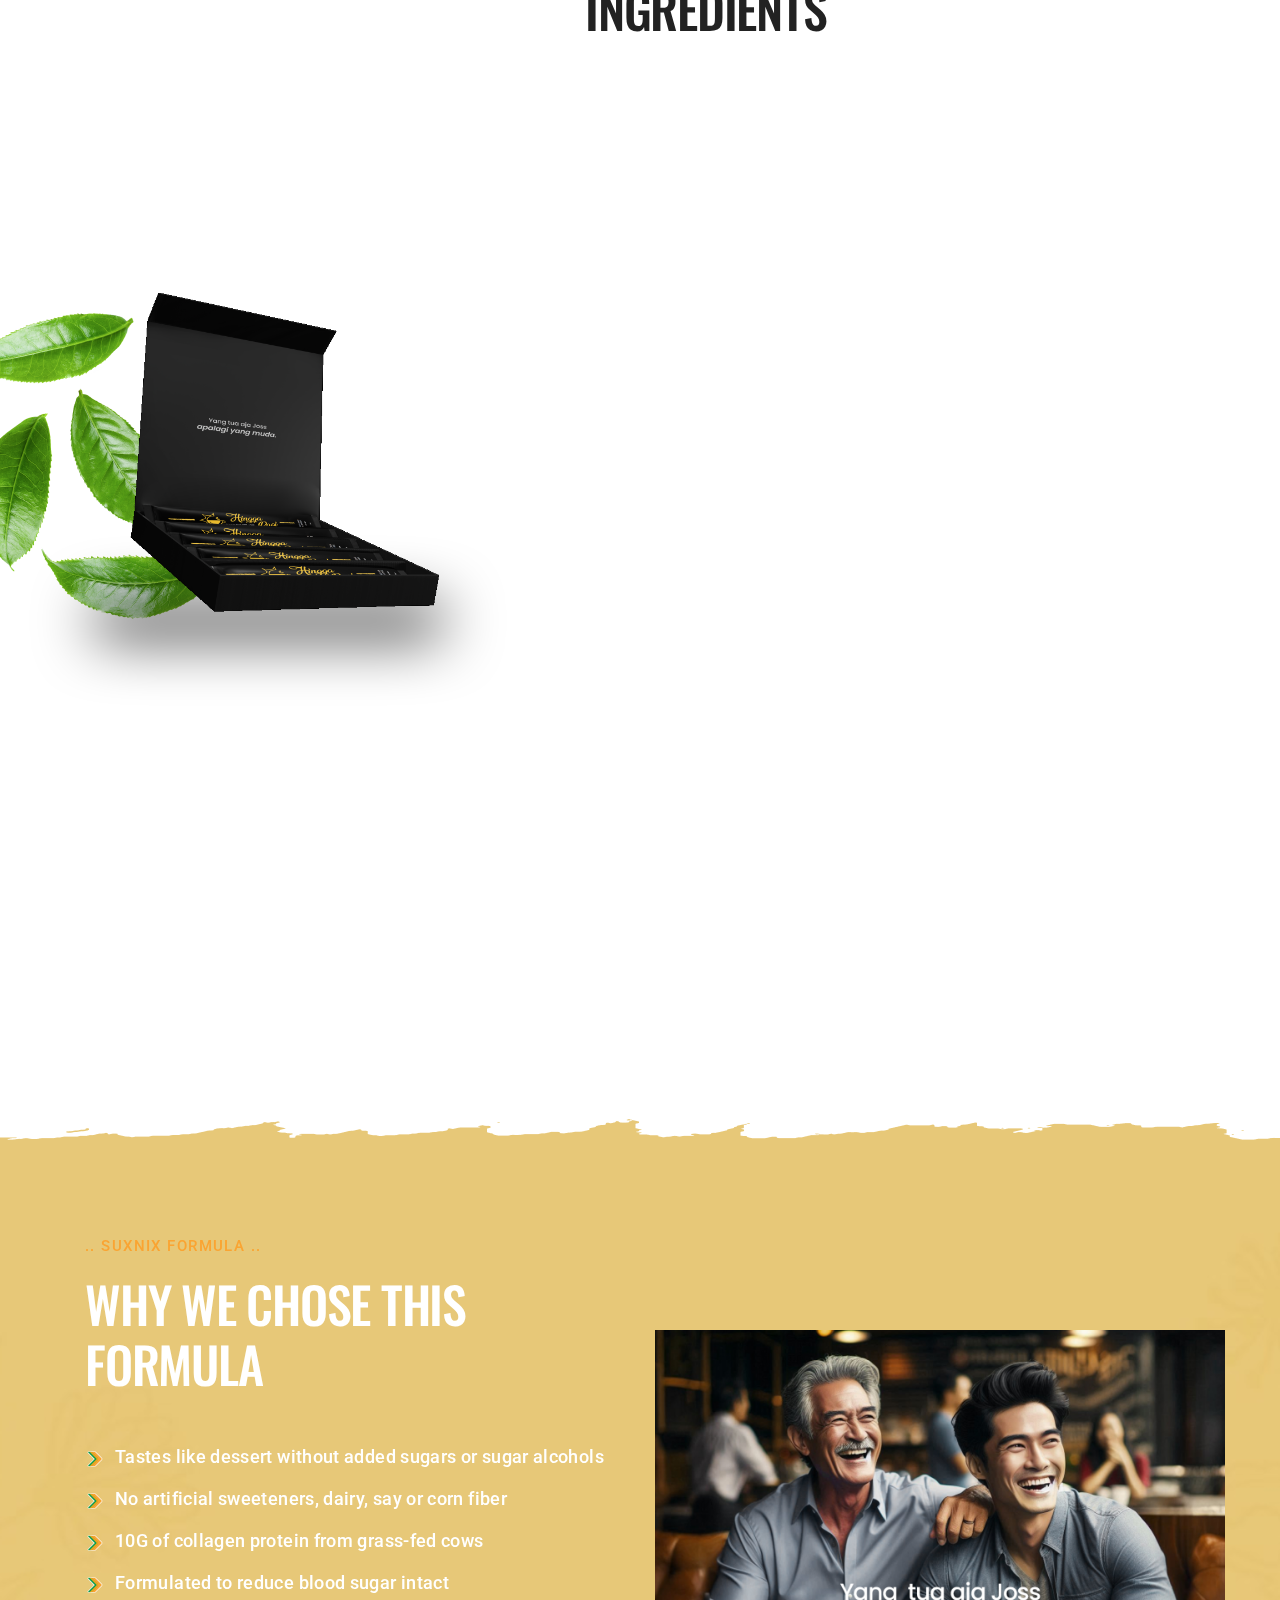
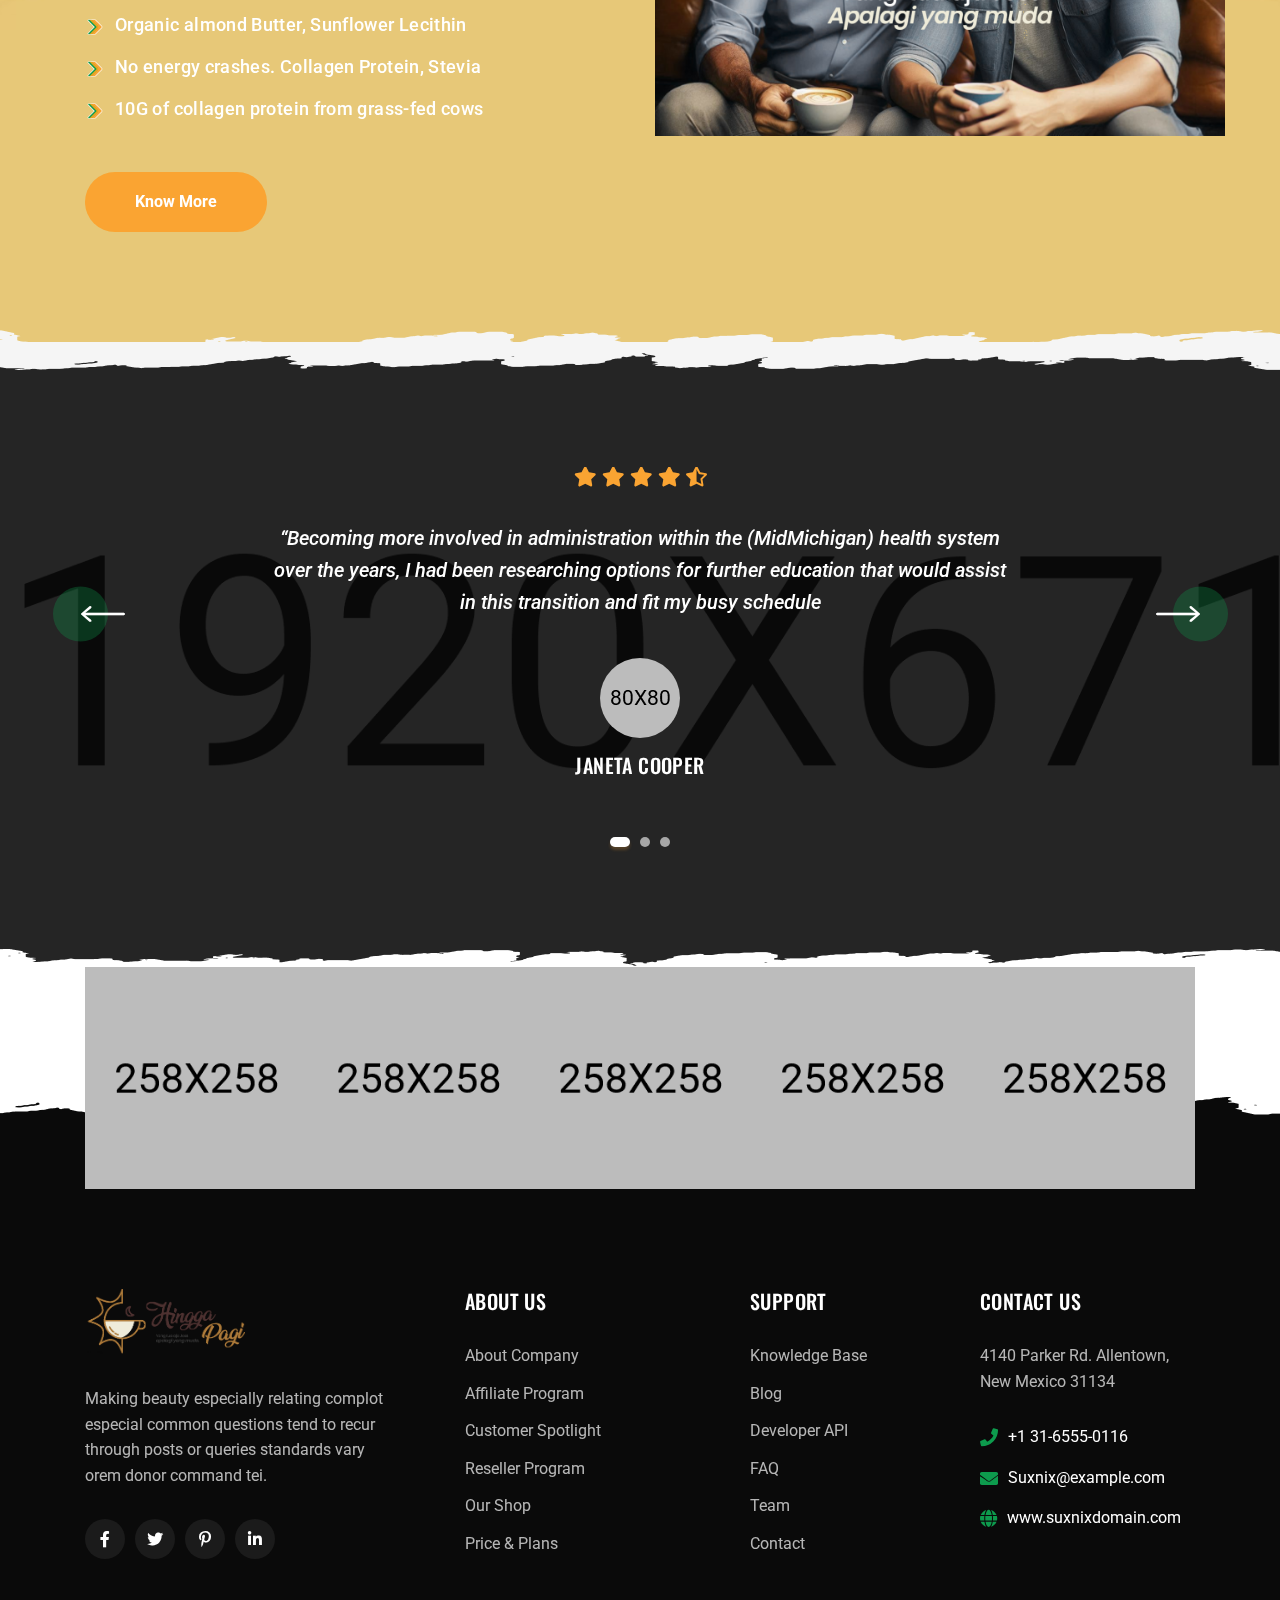
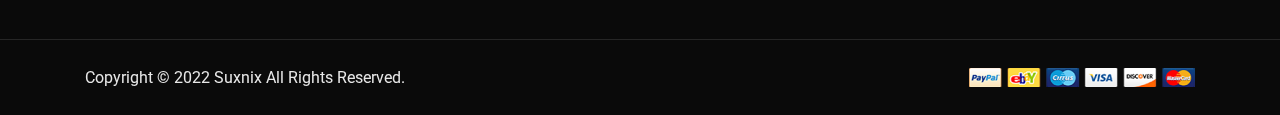
==== commit dba93e05: "update" ====
--- a/sunix/index.html
+++ b/sunix/index.html
@@ -491,7 +491,7 @@
                                     <div class="col-md-6 col-sm-8">
                                         <div class="ingredients-item wow fadeInUp" data-wow-delay=".5s">
                                             <div class="ingredients-thumb">
-                                                <img src="assets/img/others/ingredients_item04.png" alt="img">
+                                                <img src="assets/img/others/ingredients_item05.png" alt="img">
                                             </div>
                                             <div class="ingredients-content">
                                                 <h5 class="title">Tribulus Terestris</h5>
